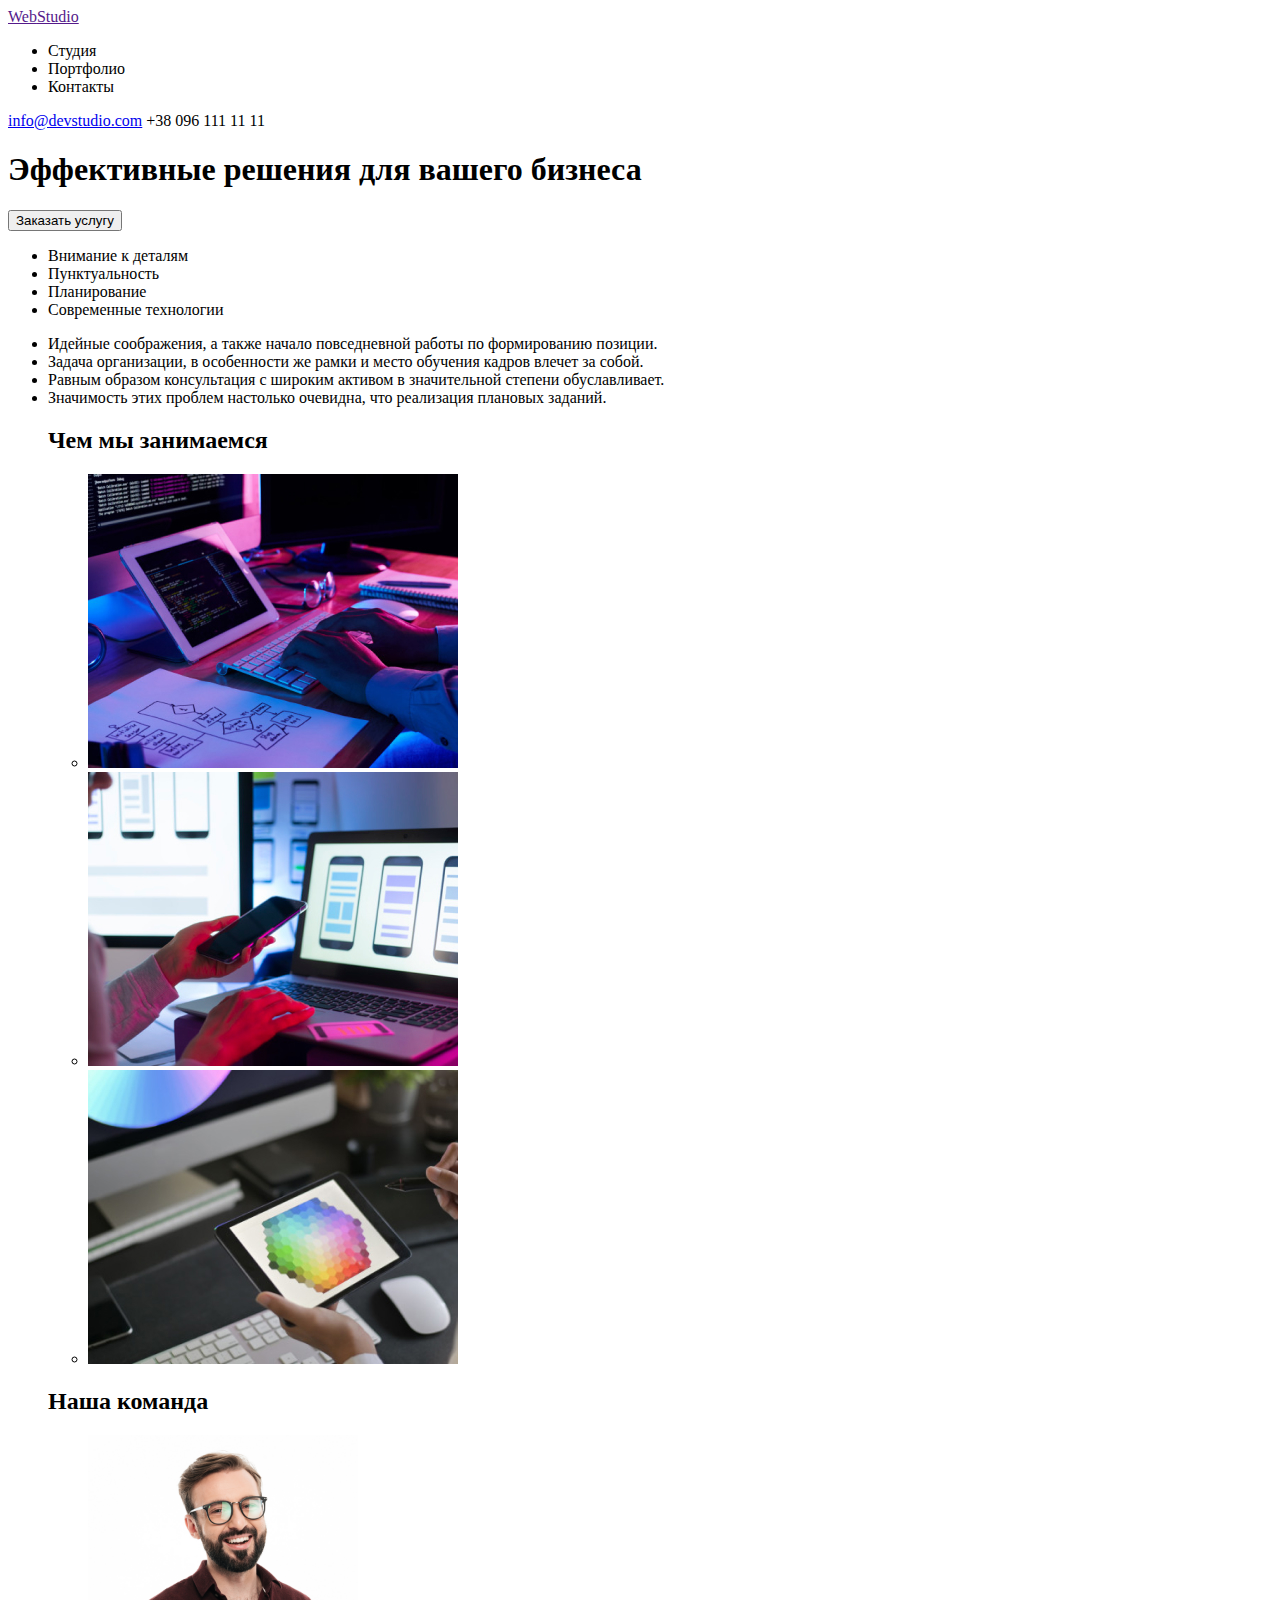
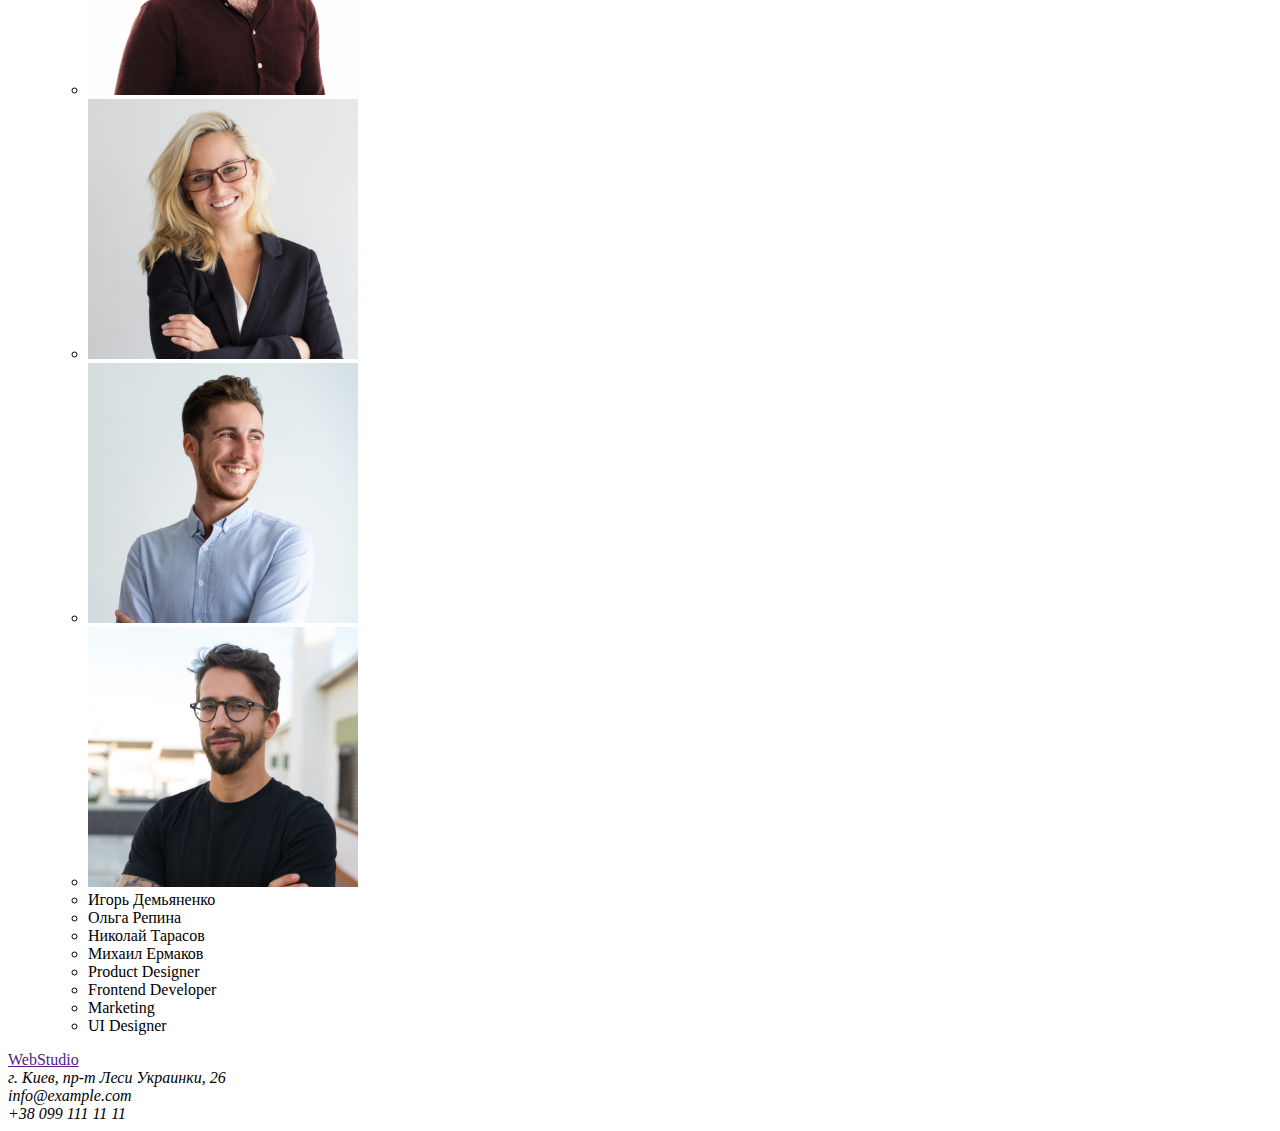
==== index.html @ f419ec4d "homework#1" ====
<!DOCTYPE html>
<html lang="en">
  <head>
    <meta charset="UTF-8" />
    <meta http-equiv="X-UA-Compatible" content="IE=edge" />
    <meta name="viewport" content="width=device-width, initial-scale=1.0" />
    <title>Document</title>
  </head>
  <body>
    <header>
      <a href=""><span>Web</span>Studio</a>
      <nav>
        <ul>
          <li>Студия</li>
          <li>Портфолио</li>
          <li>Контакты</li>
        </ul>
      </nav>
      <a href="info@devstudio.com">info@devstudio.com</a>
      <span>+38 096 111 11 11</span>
    </header>
    <!--main container-->
    <main>
      <h1>Эффективные решения для вашего бизнеса</h1>
      <button type="button">Заказать услугу</button>
      <ul>
        <li>Внимание к деталям</li>
        <li>Пунктуальность</li>
        <li>Планирование</li>
        <li>Современные технологии</li>
      </ul>
      <ul>
        <li>
          Идейные соображения, а также начало повседневной работы по
          формированию позиции.
        </li>
        <li>
          Задача организации, в особенности же рамки и место обучения кадров
          влечет за собой.
        </li>
        <li>
          Равным образом консультация с широким активом в значительной степени
          обуславливает.
        </li>
        <li>
          Значимость этих проблем настолько очевидна, что реализация плановых
          заданий.
        </li>
      </ul>
      <ul>
        <h2>Чем мы занимаемся</h2>
        <ul>
          <li>
            <img
              src="./images/img.jpg"
              alt="Typing on the keyboard"
              width="370"
            />
          </li>
          <li>
            <img
              src="./images/img (2).jpg"
              alt="Looking into the laptop and smartphone"
              width="370"
            />
          </li>
          <li>
            <img
              src="./images/img (3).jpg"
              alt="Looking into the tablet"
              width="370"
            />
          </li>
        </ul>
        <h2>Наша команда</h2>
        <ul>
          <li>
            <img src="./images/img (4).jpg" alt="Igor's photo" width="270" />
          </li>
          <li>
            <img src="./images/img (5).jpg" alt="Olga's photo" width="270" />
          </li>
          <li>
            <img src="./images/img (6).jpg" alt="Nikolay's photo" width="270" />
          </li>
          <li>
            <img src="./images/img (7).jpg" alt="Mikhail's photo" width="270" />
          </li>
        </ul>
        <ul>
          <li>Игорь Демьяненко</li>
          <li>Ольга Репина</li>
          <li>Николай Тарасов</li>
          <li>Михаил Ермаков</li>
        </ul>
        <ul>
          <li>Product Designer</li>
          <li>Frontend Developer</li>
          <li>Marketing</li>
          <li>UI Designer</li>
        </ul>
      </ul>
    </main>
    <footer>
      <a href=""><span>Web</span>Studio</a>
      <address>
        г. Киев, пр-т Леси Украинки, 26<br />
        info@example.com<br />
        +38 099 111 11 11
      </address>
    </footer>
  </body>
</html>
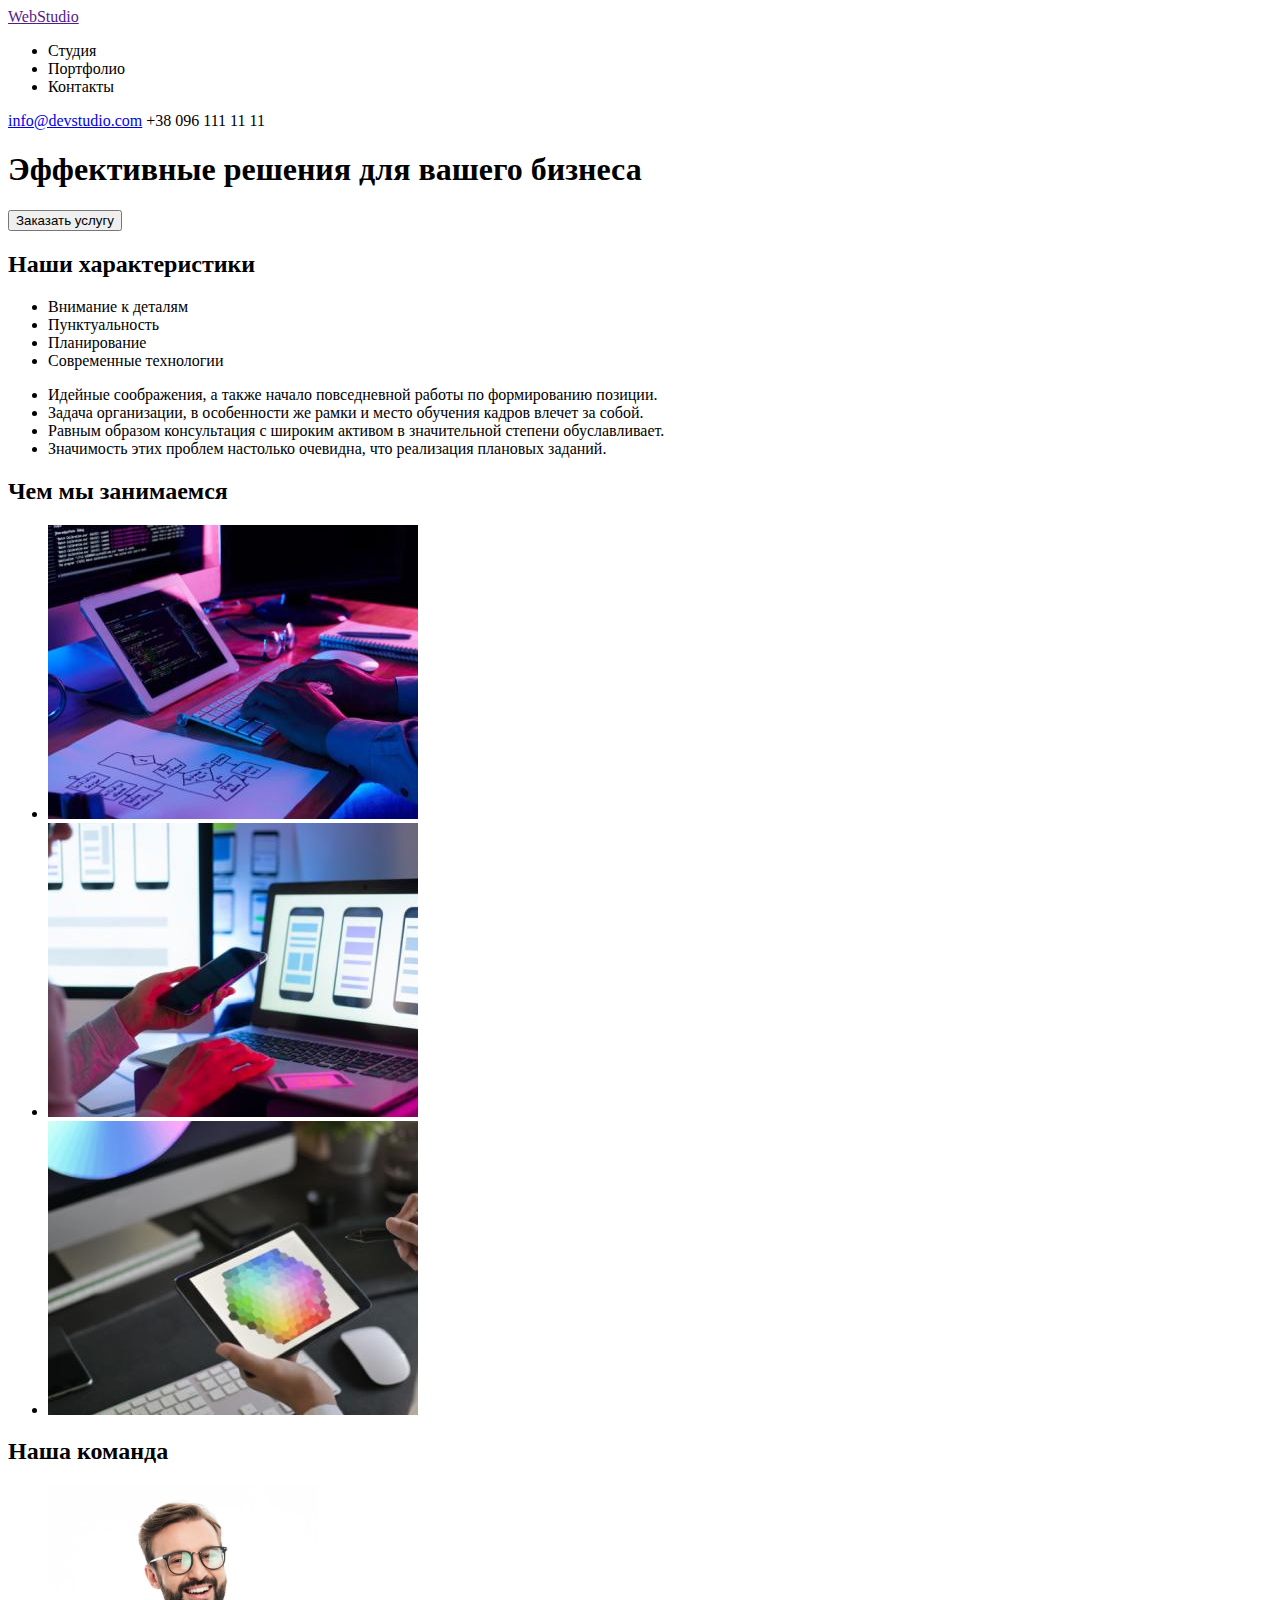
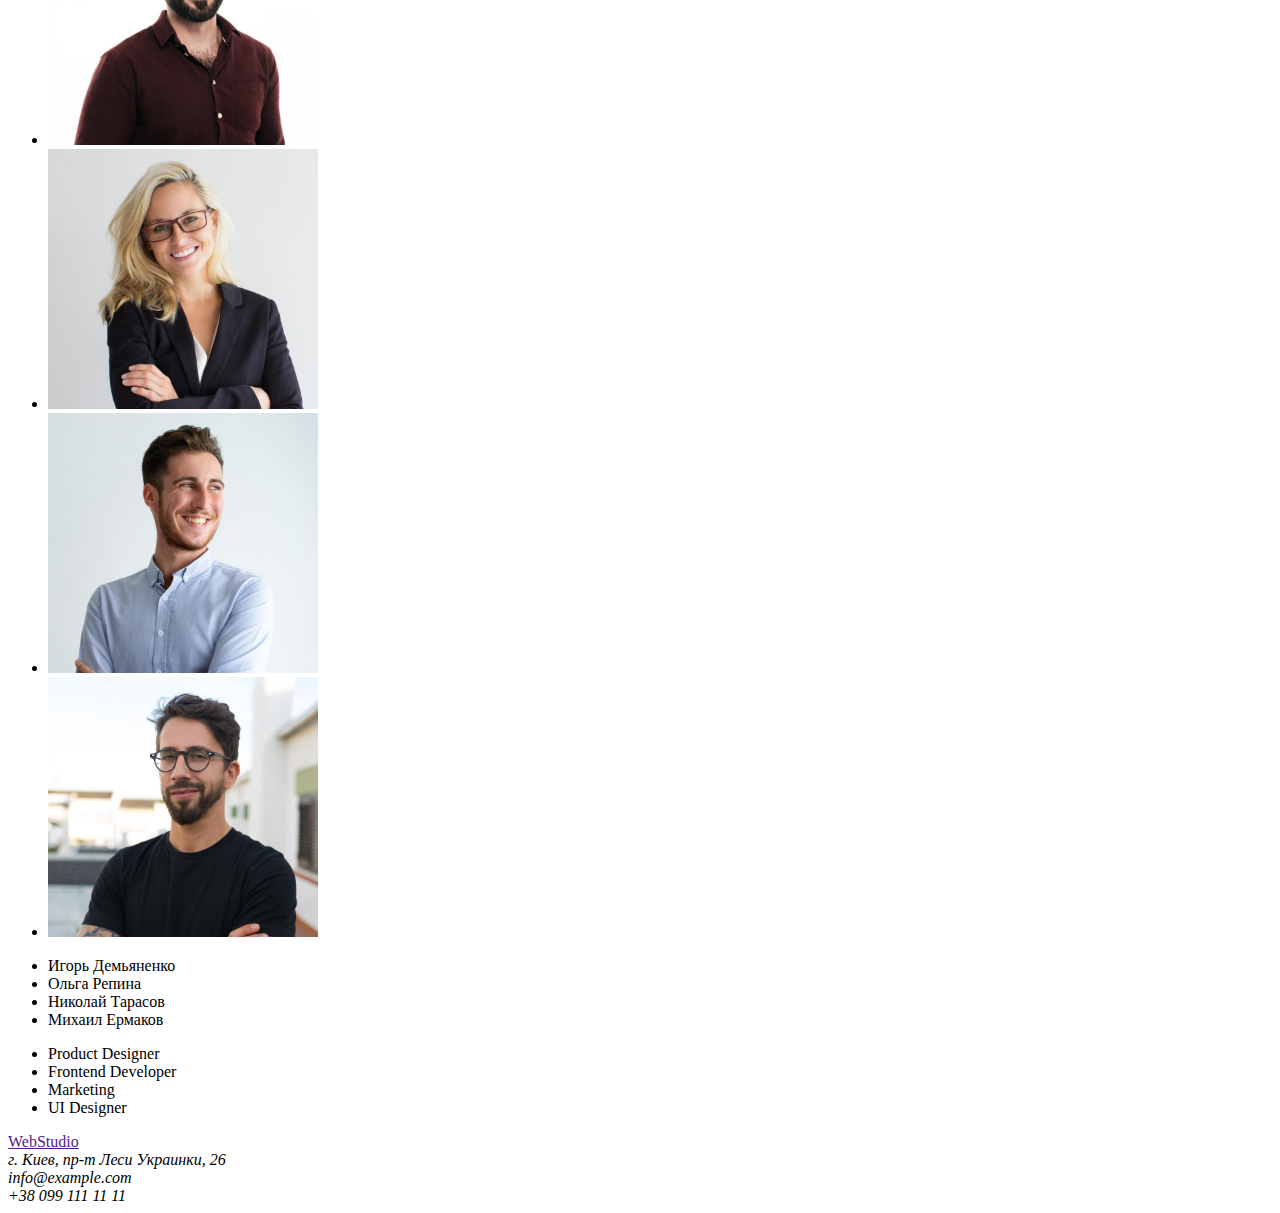
==== commit 0ad36a14: "homework#1" ====
--- a/index.html
+++ b/index.html
@@ -23,31 +23,36 @@
     <main>
       <h1>Эффективные решения для вашего бизнеса</h1>
       <button type="button">Заказать услугу</button>
-      <ul>
-        <li>Внимание к деталям</li>
-        <li>Пунктуальность</li>
-        <li>Планирование</li>
-        <li>Современные технологии</li>
-      </ul>
-      <ul>
-        <li>
-          Идейные соображения, а также начало повседневной работы по
-          формированию позиции.
-        </li>
-        <li>
-          Задача организации, в особенности же рамки и место обучения кадров
-          влечет за собой.
-        </li>
-        <li>
-          Равным образом консультация с широким активом в значительной степени
-          обуславливает.
-        </li>
-        <li>
-          Значимость этих проблем настолько очевидна, что реализация плановых
-          заданий.
-        </li>
-      </ul>
-      <ul>
+      <!--Our properties-->
+      <section>
+        <h2>Наши характеристики</h2>
+        <ul>
+          <li>Внимание к деталям</li>
+          <li>Пунктуальность</li>
+          <li>Планирование</li>
+          <li>Современные технологии</li>
+        </ul>
+        <ul>
+          <li>
+            Идейные соображения, а также начало повседневной работы по
+            формированию позиции.
+          </li>
+          <li>
+            Задача организации, в особенности же рамки и место обучения кадров
+            влечет за собой.
+          </li>
+          <li>
+            Равным образом консультация с широким активом в значительной степени
+            обуславливает.
+          </li>
+          <li>
+            Значимость этих проблем настолько очевидна, что реализация плановых
+            заданий.
+          </li>
+        </ul>
+      </section>
+      <!--About our job-->
+      <section>
         <h2>Чем мы занимаемся</h2>
         <ul>
           <li>
@@ -59,32 +64,35 @@
           </li>
           <li>
             <img
-              src="./images/img (2).jpg"
+              src="./images/img2.jpg"
               alt="Looking into the laptop and smartphone"
               width="370"
             />
           </li>
           <li>
             <img
-              src="./images/img (3).jpg"
+              src="./images/img3.jpg"
               alt="Looking into the tablet"
               width="370"
             />
           </li>
         </ul>
+      </section>
+      <!--About our team-->
+      <section>
         <h2>Наша команда</h2>
         <ul>
           <li>
-            <img src="./images/img (4).jpg" alt="Igor's photo" width="270" />
+            <img src="./images/img4.jpg" alt="Igor's photo" width="270" />
           </li>
           <li>
-            <img src="./images/img (5).jpg" alt="Olga's photo" width="270" />
+            <img src="./images/img5.jpg" alt="Olga's photo" width="270" />
           </li>
           <li>
-            <img src="./images/img (6).jpg" alt="Nikolay's photo" width="270" />
+            <img src="./images/img6.jpg" alt="Nikolay's photo" width="270" />
           </li>
           <li>
-            <img src="./images/img (7).jpg" alt="Mikhail's photo" width="270" />
+            <img src="./images/img7.jpg" alt="Mikhail's photo" width="270" />
           </li>
         </ul>
         <ul>
@@ -99,7 +107,7 @@
           <li>Marketing</li>
           <li>UI Designer</li>
         </ul>
-      </ul>
+      </section>
     </main>
     <footer>
       <a href=""><span>Web</span>Studio</a>
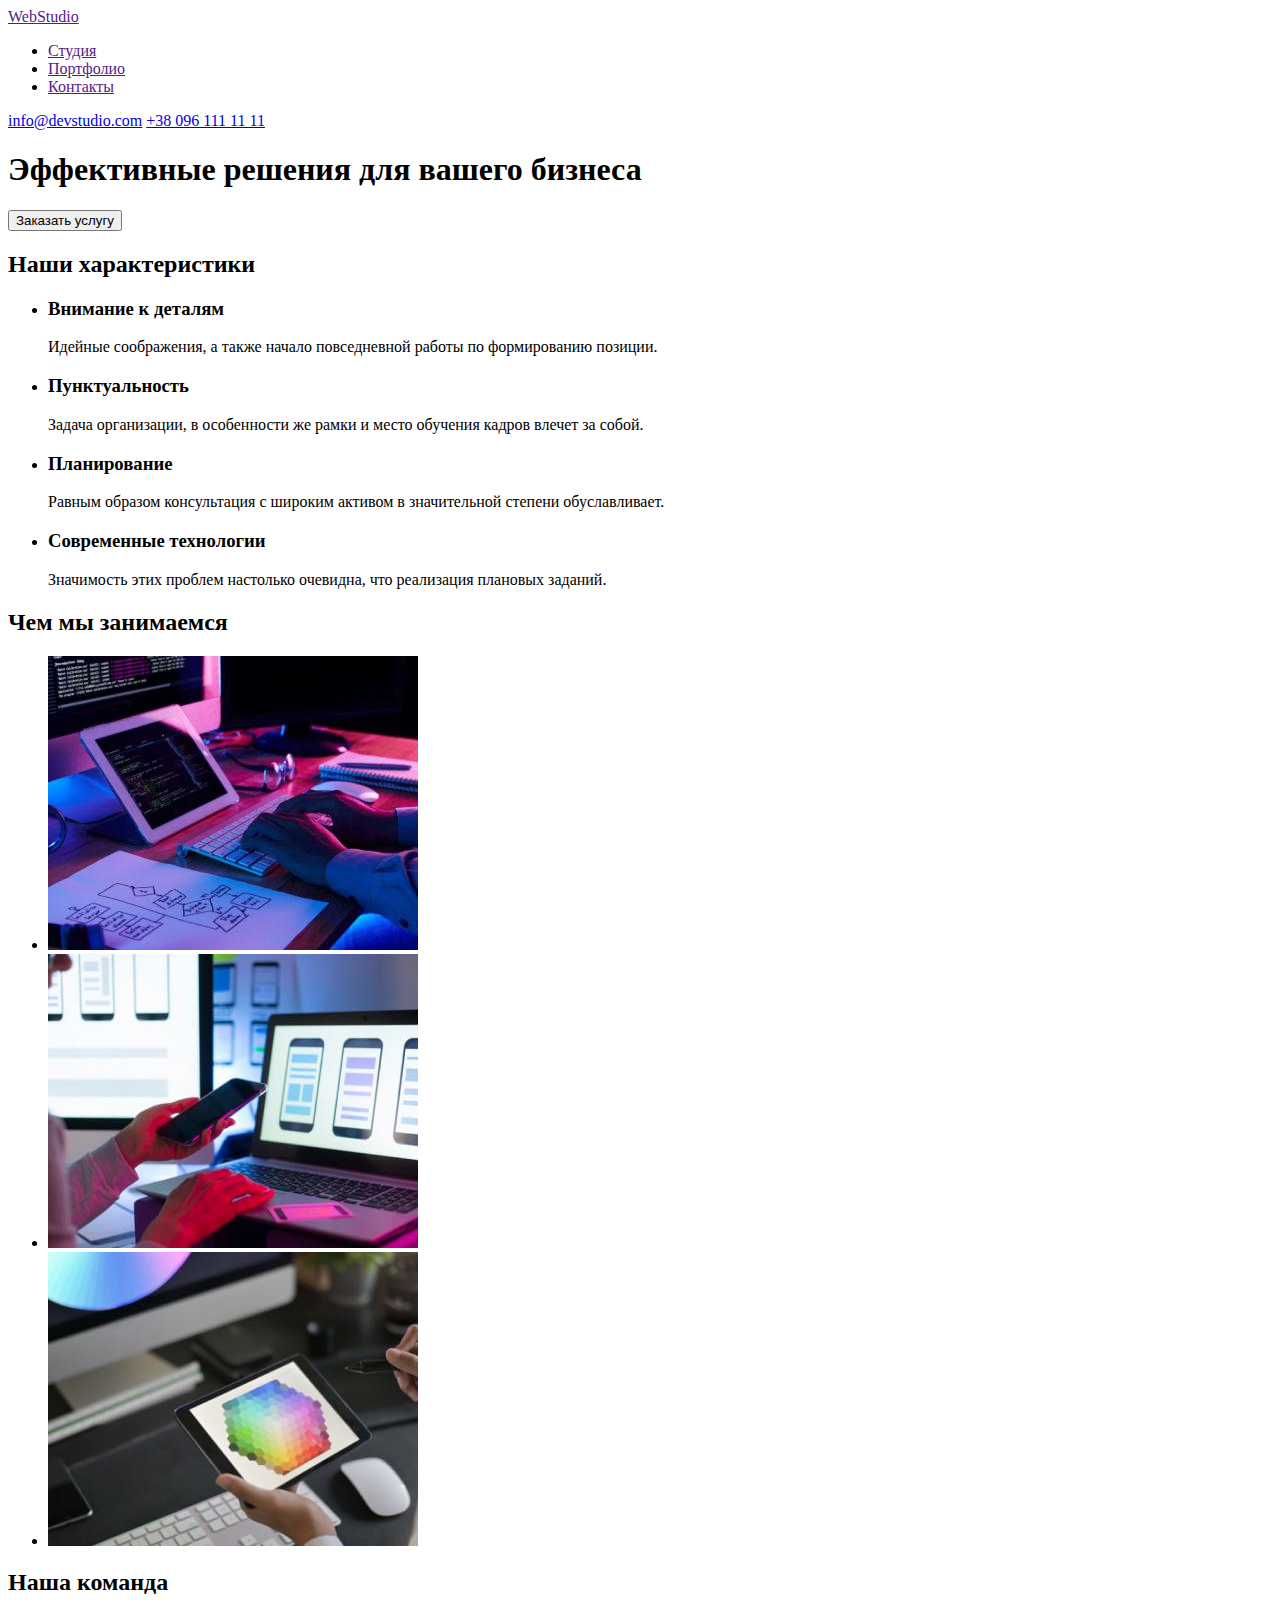
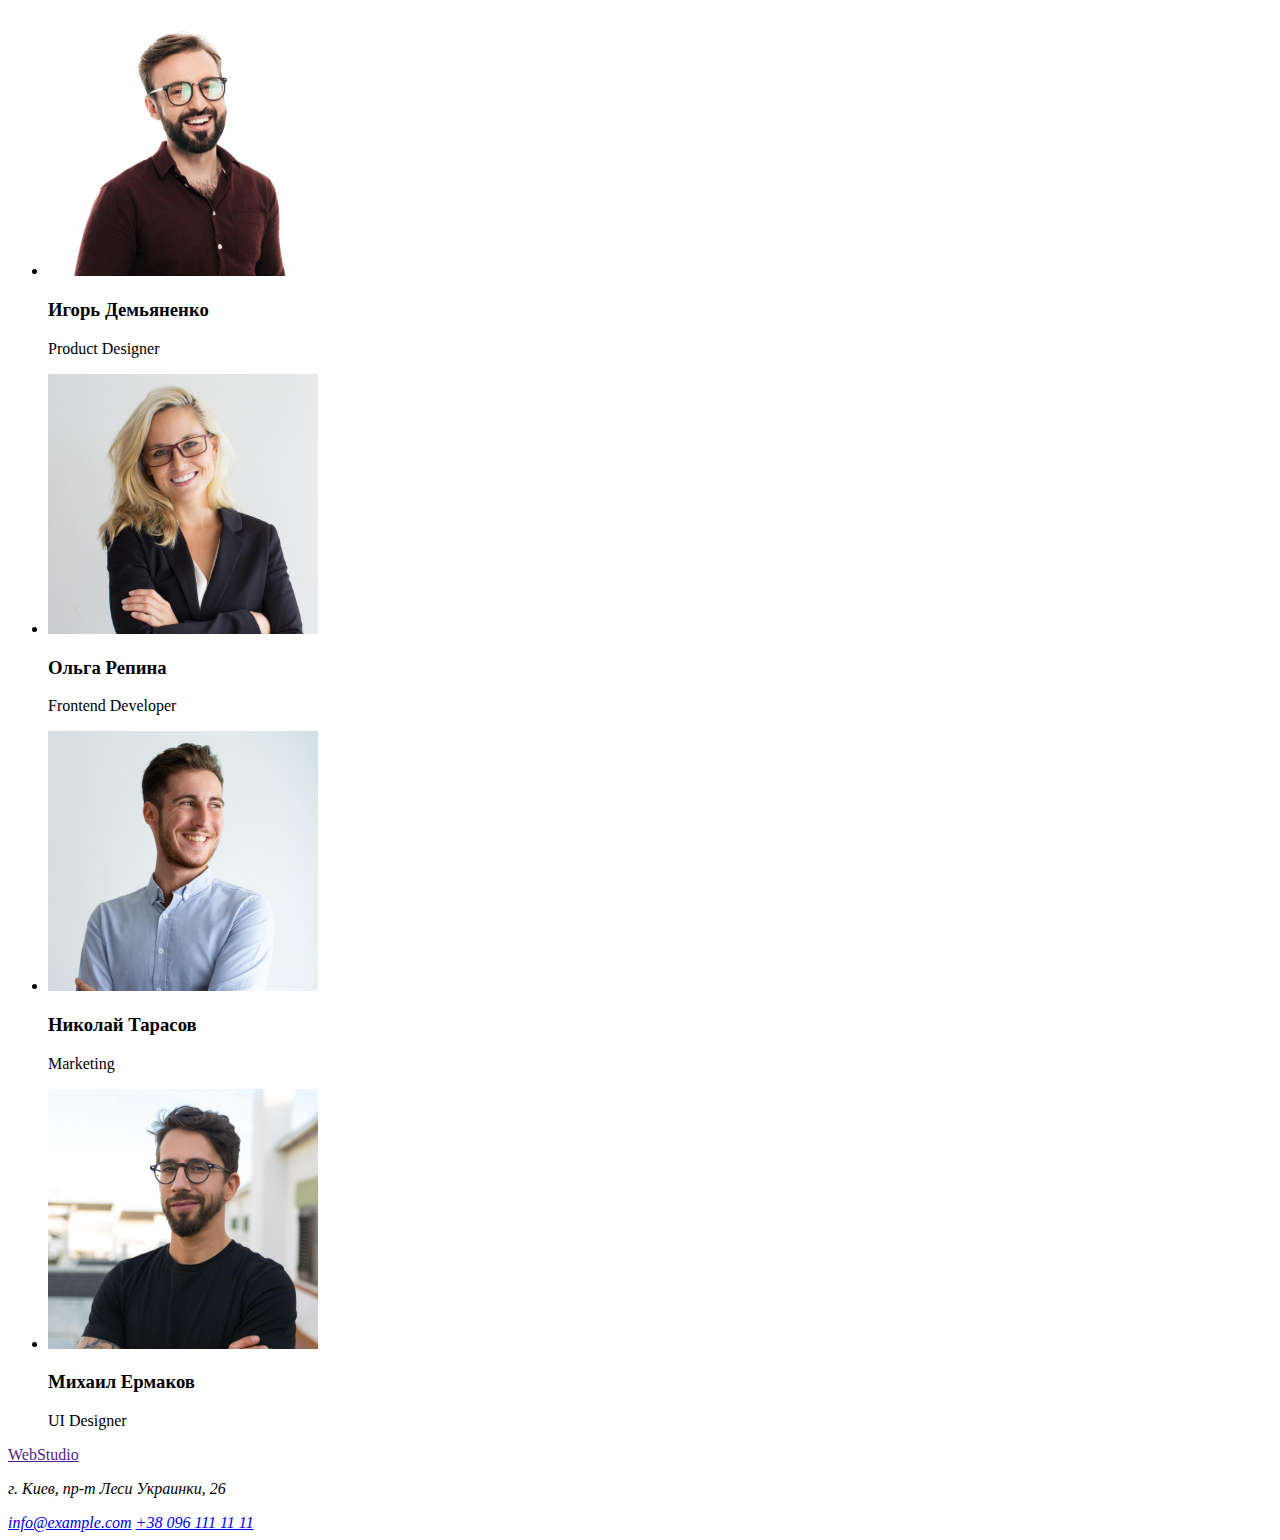
==== commit b1321569: "домашнее задание№1" ====
--- a/index.html
+++ b/index.html
@@ -1,5 +1,5 @@
 <!DOCTYPE html>
-<html lang="en">
+<html lang="ru">
   <head>
     <meta charset="UTF-8" />
     <meta http-equiv="X-UA-Compatible" content="IE=edge" />
@@ -11,110 +11,92 @@
       <a href=""><span>Web</span>Studio</a>
       <nav>
         <ul>
-          <li>Студия</li>
-          <li>Портфолио</li>
-          <li>Контакты</li>
+          <li><a href="">Студия</a></li>
+          <li><a href="">Портфолио</a></li>
+          <li><a href="">Контакты</a></li>
         </ul>
       </nav>
-      <a href="info@devstudio.com">info@devstudio.com</a>
-      <span>+38 096 111 11 11</span>
+      <a href="mailto:info@devstudio.com">info@devstudio.com</a>
+      <a href="tel:+380961111111">+38 096 111 11 11</a>
     </header>
     <!--main container-->
     <main>
       <h1>Эффективные решения для вашего бизнеса</h1>
       <button type="button">Заказать услугу</button>
-      <!--Our properties-->
+      <!--Наши характеристики-->
       <section>
         <h2>Наши характеристики</h2>
         <ul>
-          <li>Внимание к деталям</li>
-          <li>Пунктуальность</li>
-          <li>Планирование</li>
-          <li>Современные технологии</li>
-        </ul>
-        <ul>
           <li>
-            Идейные соображения, а также начало повседневной работы по
-            формированию позиции.
+            <h3>Внимание к деталям</h3>
+            <p>Идейные соображения, а также начало повседневной работы по формированию позиции.</p>
           </li>
           <li>
-            Задача организации, в особенности же рамки и место обучения кадров
-            влечет за собой.
+            <h3>Пунктуальность</h3>
+            <p>
+              Задача организации, в особенности же рамки и место обучения кадров влечет за собой.
+            </p>
           </li>
           <li>
-            Равным образом консультация с широким активом в значительной степени
-            обуславливает.
+            <h3>Планирование</h3>
+            <p>
+              Равным образом консультация с широким активом в значительной степени обуславливает.
+            </p>
           </li>
           <li>
-            Значимость этих проблем настолько очевидна, что реализация плановых
-            заданий.
+            <h3>Современные технологии</h3>
+            <p>Значимость этих проблем настолько очевидна, что реализация плановых заданий.</p>
           </li>
         </ul>
       </section>
-      <!--About our job-->
+      <!--Чем мы занимаемся-->
       <section>
         <h2>Чем мы занимаемся</h2>
         <ul>
           <li>
-            <img
-              src="./images/img.jpg"
-              alt="Typing on the keyboard"
-              width="370"
-            />
+            <img src="./images/img.jpg" alt="работа с кодом на клавиутаре" width="370" />
           </li>
           <li>
-            <img
-              src="./images/img2.jpg"
-              alt="Looking into the laptop and smartphone"
-              width="370"
-            />
+            <img src="./images/img2.jpg" alt="работа с ноутбуком и смартфоном" width="370" />
           </li>
           <li>
-            <img
-              src="./images/img3.jpg"
-              alt="Looking into the tablet"
-              width="370"
-            />
+            <img src="./images/img3.jpg" alt="работа с цветом на планшете" width="370" />
           </li>
         </ul>
       </section>
-      <!--About our team-->
+      <!--Наша команда-->
       <section>
         <h2>Наша команда</h2>
         <ul>
           <li>
-            <img src="./images/img4.jpg" alt="Igor's photo" width="270" />
+            <img src="./images/img4.jpg" alt="фото Игоря" width="270" />
+            <h3>Игорь Демьяненко</h3>
+            <p>Product Designer</p>
           </li>
           <li>
-            <img src="./images/img5.jpg" alt="Olga's photo" width="270" />
+            <img src="./images/img5.jpg" alt="фото Ольги" width="270" />
+            <h3>Ольга Репина</h3>
+            <p>Frontend Developer</p>
           </li>
           <li>
-            <img src="./images/img6.jpg" alt="Nikolay's photo" width="270" />
+            <img src="./images/img6.jpg" alt="фото Николая" width="270" />
+            <h3>Николай Тарасов</h3>
+            <p>Marketing</p>
           </li>
           <li>
-            <img src="./images/img7.jpg" alt="Mikhail's photo" width="270" />
+            <img src="./images/img7.jpg" alt="фото Михаила" width="270" />
+            <h3>Михаил Ермаков</h3>
+            <p>UI Designer</p>
           </li>
-        </ul>
-        <ul>
-          <li>Игорь Демьяненко</li>
-          <li>Ольга Репина</li>
-          <li>Николай Тарасов</li>
-          <li>Михаил Ермаков</li>
-        </ul>
-        <ul>
-          <li>Product Designer</li>
-          <li>Frontend Developer</li>
-          <li>Marketing</li>
-          <li>UI Designer</li>
         </ul>
       </section>
     </main>
     <footer>
       <a href=""><span>Web</span>Studio</a>
       <address>
-        г. Киев, пр-т Леси Украинки, 26<br />
-        info@example.com<br />
-        +38 099 111 11 11
+        <p>г. Киев, пр-т Леси Украинки, 26</p>
+        <a href="mailto:info@example.com">info@example.com</a>
+        <a href="tel:+380961111111">+38 096 111 11 11</a>
       </address>
     </footer>
   </body>
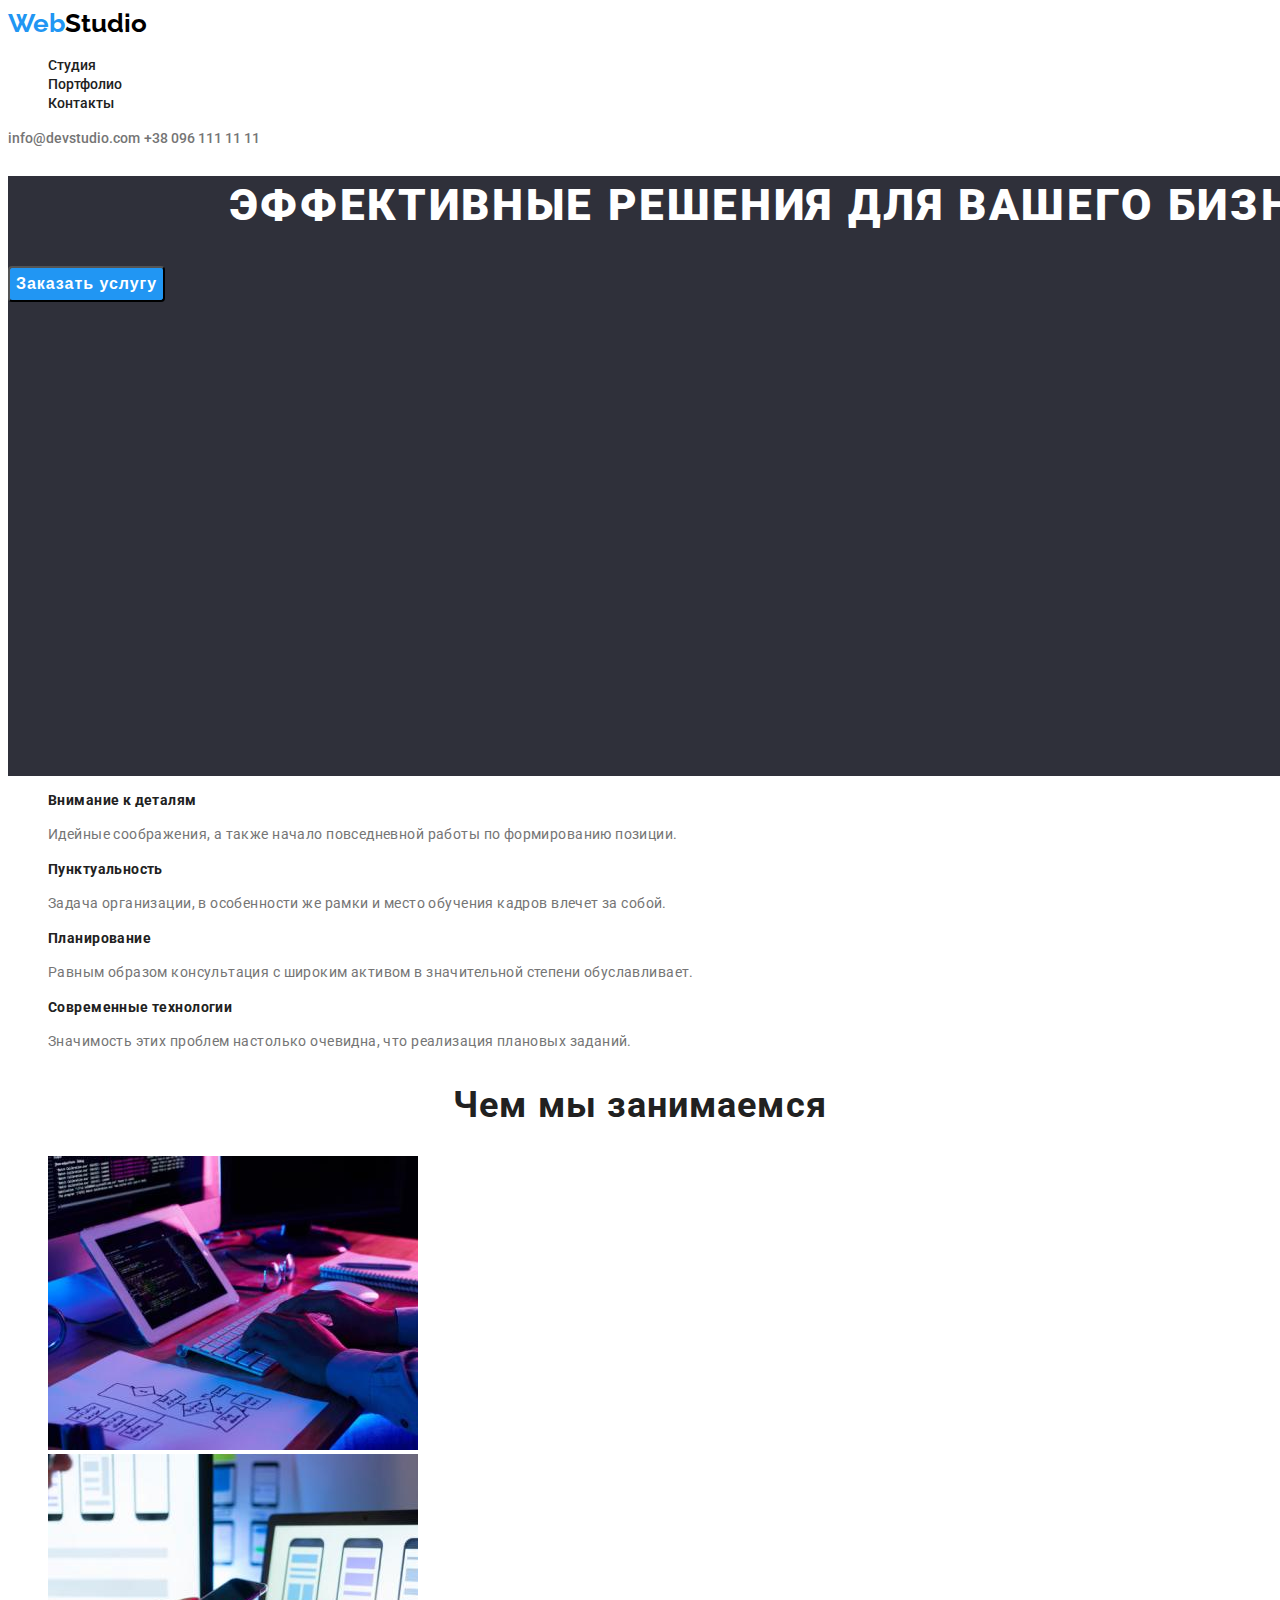
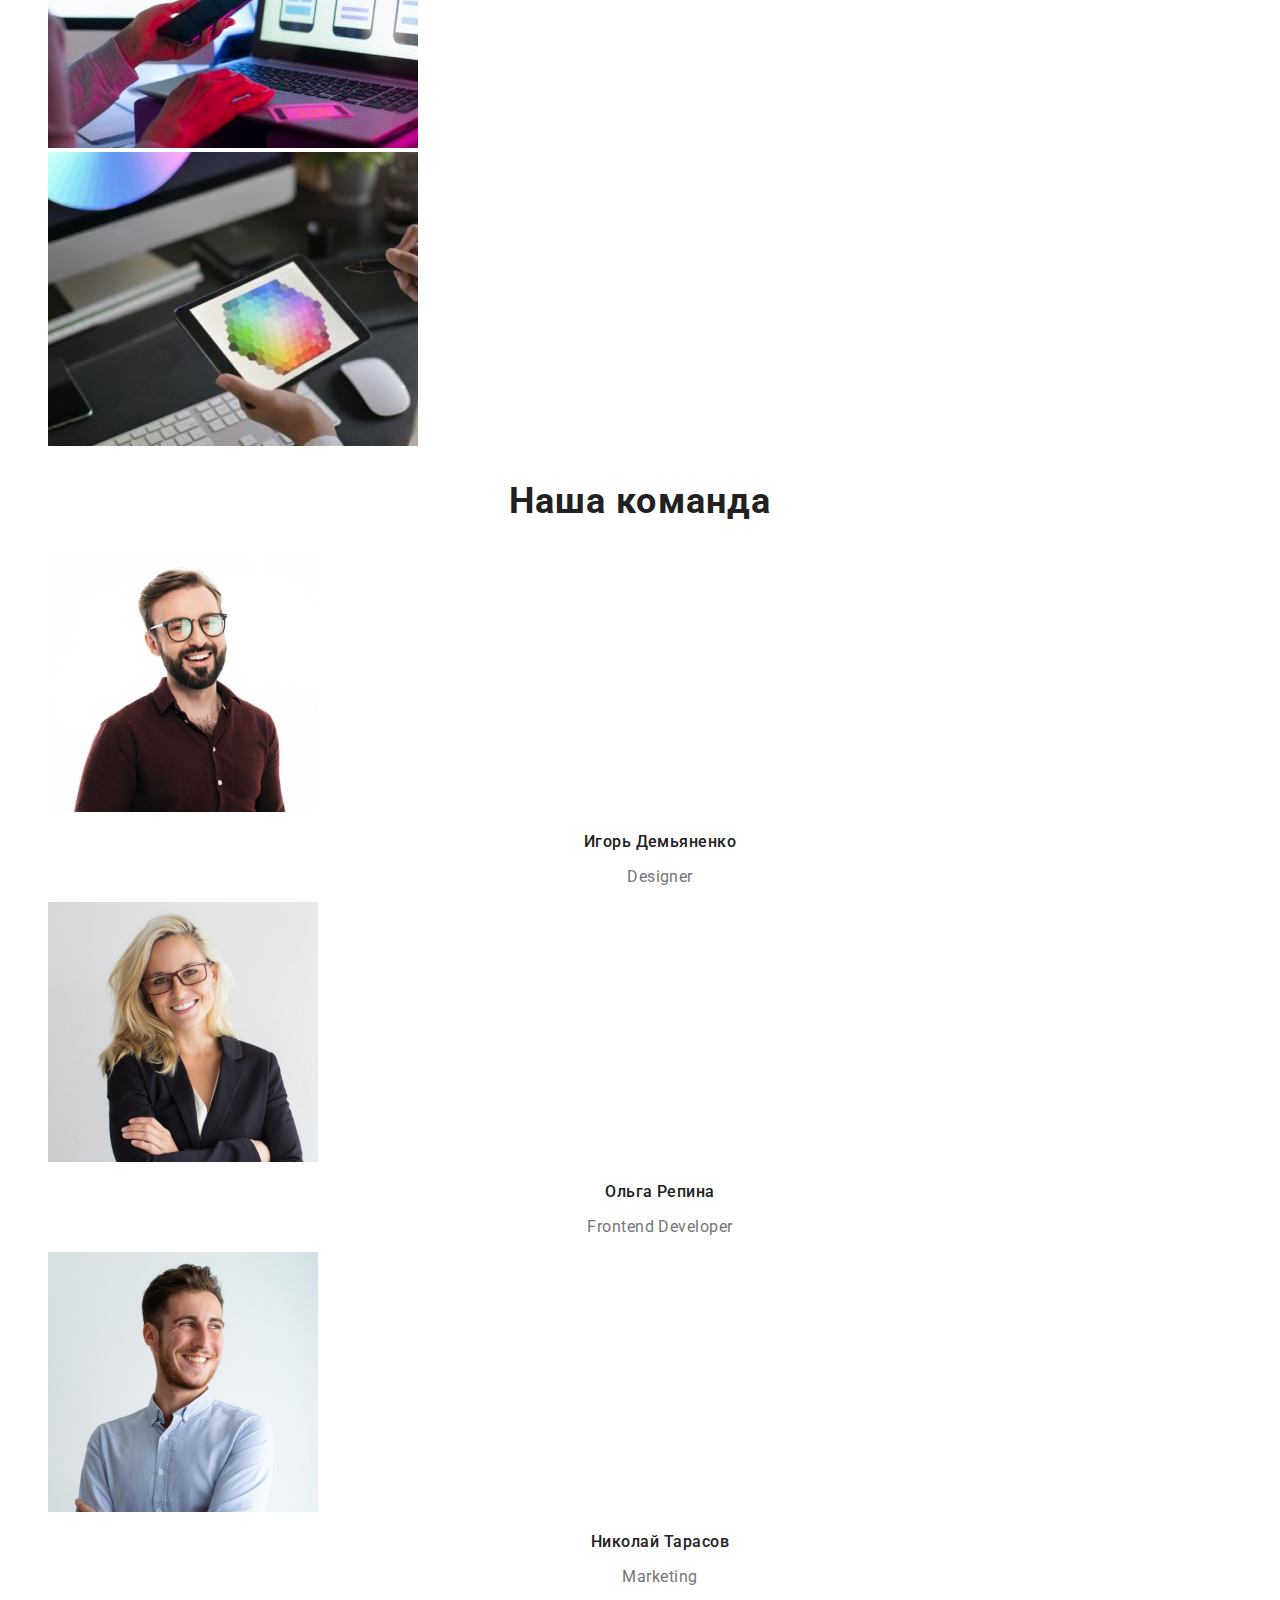
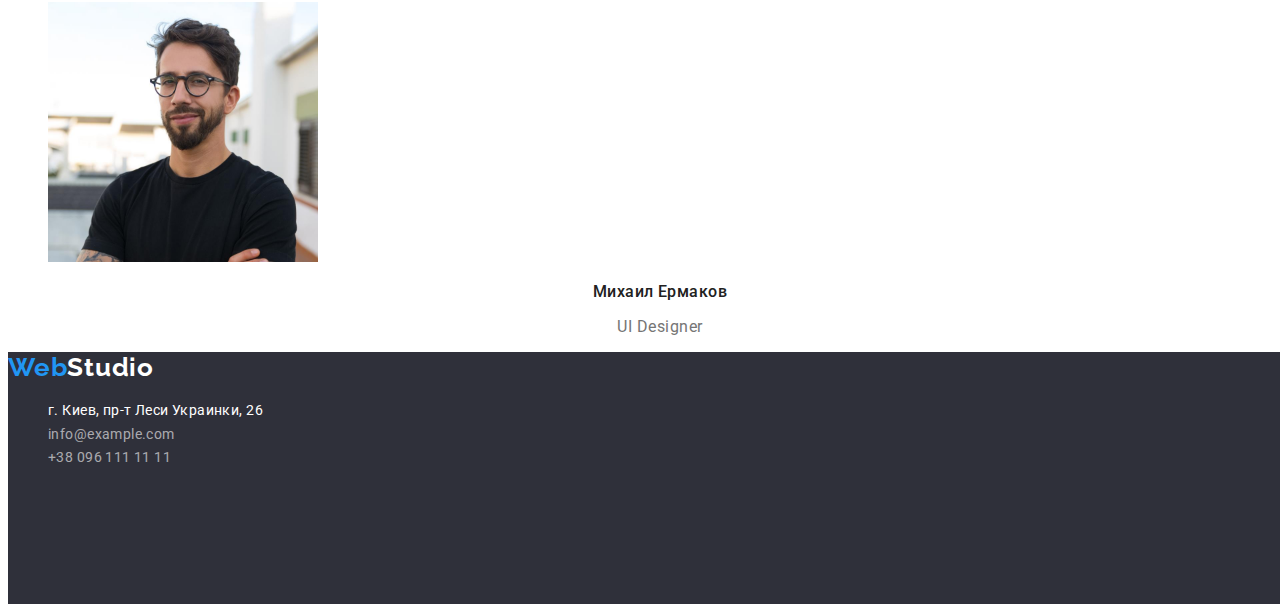
==== commit 371d1016: "домашнее задание №2" ====
--- a/index.html
+++ b/index.html
@@ -4,99 +4,166 @@
     <meta charset="UTF-8" />
     <meta http-equiv="X-UA-Compatible" content="IE=edge" />
     <meta name="viewport" content="width=device-width, initial-scale=1.0" />
+    <link rel="preconnect" href="https://fonts.googleapis.com" />
+    <link rel="preconnect" href="https://fonts.gstatic.com" crossorigin />
+    <link
+      href="https://fonts.googleapis.com/css2?family=Raleway:wght@700&family=Roboto:wght@400;500;700;900&display=swap"
+      rel="stylesheet"
+    />
     <title>Document</title>
+    <link rel="stylesheet" href="./css/styles.css" />
   </head>
-  <body>
+  <body class="body">
     <header>
-      <a href=""><span>Web</span>Studio</a>
-      <nav>
-        <ul>
-          <li><a href="">Студия</a></li>
-          <li><a href="">Портфолио</a></li>
-          <li><a href="">Контакты</a></li>
-        </ul>
-      </nav>
-      <a href="mailto:info@devstudio.com">info@devstudio.com</a>
-      <a href="tel:+380961111111">+38 096 111 11 11</a>
+      <div class="header-block">
+        <div>
+          <a href="./index.html" class="logo-link"
+            ><span class="first-top-logo">Web</span><span class="second-top-logo">Studio</span></a
+          >
+        </div>
+        <div>
+          <nav>
+            <ul class="nav-list">
+              <li class="nav-item">
+                <a href="./index.html" class="nav-item-link"
+                  ><span class="nav-item-text"> Студия</span></a
+                >
+              </li>
+              <li class="nav-item">
+                <a href="./portfolio.html" class="nav-item-link"
+                  ><span class="nav-item-text">Портфолио</span></a
+                >
+              </li>
+              <li class="nav-item">
+                <a href="" class="nav-item-link"><span class="nav-item-text">Контакты</span></a>
+              </li>
+            </ul>
+          </nav>
+        </div>
+        <div class="contacts-top">
+          <a href="mailto:info@devstudio.com" class="contacts-top-link"
+            ><span>info@devstudio.com</span></a
+          >
+          <a href="tel:+380961111111" class="contacts-top-link"><span>+38 096 111 11 11</span></a>
+        </div>
+      </div>
     </header>
     <!--main container-->
     <main>
-      <h1>Эффективные решения для вашего бизнеса</h1>
-      <button type="button">Заказать услугу</button>
+      <section>
+        <div class="hero-block">
+          <h1 class="hero-title">ЭФФЕКТИВНЫЕ РЕШЕНИЯ ДЛЯ ВАШЕГО БИЗНЕСА</h1>
+          <button type="button" class="hero-buttons">Заказать услугу</button>
+        </div>
+      </section>
       <!--Наши характеристики-->
-      <section>
-        <h2>Наши характеристики</h2>
+      <div>
+        <section>
+          <h2 class="visually-hidden">Наши характеристики</h2>
+          <ul>
+            <li class="property-item">
+              <h3 class="property-title">Внимание к деталям</h3>
+              <p class="property-text">
+                Идейные соображения, а также начало повседневной работы по формированию позиции.
+              </p>
+            </li>
+            <li class="property-item">
+              <h3 class="property-title">Пунктуальность</h3>
+              <p class="property-text">
+                Задача организации, в особенности же рамки и место обучения кадров влечет за собой.
+              </p>
+            </li>
+            <li class="property-item">
+              <h3 class="property-title">Планирование</h3>
+              <p class="property-text">
+                Равным образом консультация с широким активом в значительной степени обуславливает.
+              </p>
+            </li>
+            <li class="property-item">
+              <h3 class="property-title">Современные технологии</h3>
+              <p class="property-text">
+                Значимость этих проблем настолько очевидна, что реализация плановых заданий.
+              </p>
+            </li>
+          </ul>
+        </section>
+      </div>
+      <!--Чем мы занимаемся-->
+      <div>
+        <section>
+          <h2 class="work-title">Чем мы занимаемся</h2>
+          <ul>
+            <li class="work-list-item">
+              <img src="./images/img.jpg" alt="работа с кодом на клавиутаре" width="370" />
+            </li>
+            <li class="work-list-item">
+              <img src="./images/img2.jpg" alt="работа с ноутбуком и смартфоном" width="370" />
+            </li>
+            <li class="work-list-item">
+              <img src="./images/img3.jpg" alt="работа с цветом на планшете" width="370" />
+            </li>
+          </ul>
+        </section>
+      </div>
+      <!--Наша команда-->
+      <div>
+        <section>
+          <h2 class="team-title">Наша команда</h2>
+          <ul>
+            <li class="team-list">
+              <img src="./images/img4.jpg" alt="фото Игоря" width="270" />
+              <h3 class="team-name">Игорь Демьяненко</h3>
+              <p class="team-ocupation">Designer</p>
+            </li>
+            <li class="team-list">
+              <img src="./images/img5.jpg" alt="фото Ольги" width="270" />
+              <h3 class="team-name">Ольга Репина</h3>
+              <p class="team-ocupation">Frontend Developer</p>
+            </li>
+            <li class="team-list">
+              <img src="./images/img6.jpg" alt="фото Николая" width="270" />
+              <h3 class="team-name">Николай Тарасов</h3>
+              <p class="team-ocupation">Marketing</p>
+            </li>
+            <li class="team-list">
+              <img src="./images/img7.jpg" alt="фото Михаила" width="270" />
+              <h3 class="team-name">Михаил Ермаков</h3>
+              <p class="team-ocupation">UI Designer</p>
+            </li>
+          </ul>
+        </section>
+      </div>
+    </main>
+    <footer class="footer-section">
+      <div>
+        <a href="./index.html" class="bottom-link"
+          ><span class="first-bottom-logo">Web</span
+          ><span class="second-bottom-logo">Studio</span></a
+        >
+      </div>
+      <address class="address-bottom">
         <ul>
-          <li>
-            <h3>Внимание к деталям</h3>
-            <p>Идейные соображения, а также начало повседневной работы по формированию позиции.</p>
+          <li class="address-list">
+            <a
+              href="https://goo.gl/maps/Vf61pnLDupjKGq1i8"
+              target="_blank"
+              rel="norefferer
+            noopeneer"
+              class="address-bottom-link"
+              ><span class="address-bottom-map">г. Киев, пр-т Леси Украинки, 26</span></a
+            >
           </li>
-          <li>
-            <h3>Пунктуальность</h3>
-            <p>
-              Задача организации, в особенности же рамки и место обучения кадров влечет за собой.
-            </p>
+          <li class="address-list">
+            <a href="mailto:info@example.com" class="address-bottom-link"
+              ><span>info@example.com</span></a
+            >
           </li>
-          <li>
-            <h3>Планирование</h3>
-            <p>
-              Равным образом консультация с широким активом в значительной степени обуславливает.
-            </p>
-          </li>
-          <li>
-            <h3>Современные технологии</h3>
-            <p>Значимость этих проблем настолько очевидна, что реализация плановых заданий.</p>
+          <li class="address-list">
+            <a href="tel:+380961111111" class="address-bottom-link"
+              ><span> +38 096 111 11 11</span></a
+            >
           </li>
         </ul>
-      </section>
-      <!--Чем мы занимаемся-->
-      <section>
-        <h2>Чем мы занимаемся</h2>
-        <ul>
-          <li>
-            <img src="./images/img.jpg" alt="работа с кодом на клавиутаре" width="370" />
-          </li>
-          <li>
-            <img src="./images/img2.jpg" alt="работа с ноутбуком и смартфоном" width="370" />
-          </li>
-          <li>
-            <img src="./images/img3.jpg" alt="работа с цветом на планшете" width="370" />
-          </li>
-        </ul>
-      </section>
-      <!--Наша команда-->
-      <section>
-        <h2>Наша команда</h2>
-        <ul>
-          <li>
-            <img src="./images/img4.jpg" alt="фото Игоря" width="270" />
-            <h3>Игорь Демьяненко</h3>
-            <p>Product Designer</p>
-          </li>
-          <li>
-            <img src="./images/img5.jpg" alt="фото Ольги" width="270" />
-            <h3>Ольга Репина</h3>
-            <p>Frontend Developer</p>
-          </li>
-          <li>
-            <img src="./images/img6.jpg" alt="фото Николая" width="270" />
-            <h3>Николай Тарасов</h3>
-            <p>Marketing</p>
-          </li>
-          <li>
-            <img src="./images/img7.jpg" alt="фото Михаила" width="270" />
-            <h3>Михаил Ермаков</h3>
-            <p>UI Designer</p>
-          </li>
-        </ul>
-      </section>
-    </main>
-    <footer>
-      <a href=""><span>Web</span>Studio</a>
-      <address>
-        <p>г. Киев, пр-т Леси Украинки, 26</p>
-        <a href="mailto:info@example.com">info@example.com</a>
-        <a href="tel:+380961111111">+38 096 111 11 11</a>
       </address>
     </footer>
   </body>
--- a/css/styles.css
+++ b/css/styles.css
@@ -0,0 +1,268 @@
+:root {
+  --body-main-color: #ffffff;
+  --accent-color: #2196f3;
+  --section-color: #2f303a;
+  --main-text-color: #212121;
+  --second-text-color: #757575;
+  --third-text-color: #000000;
+  --other-text-color: #ffffff;
+  --other-bcg-color: #2196f3;
+}
+
+.body {
+  font-family: 'Roboto', 'Raleway', sans-serif;
+  background-color: var(--body-main-color);
+}
+
+.logo-link,
+.nav-item-link,
+.contacts-top-link,
+.bottom-link,
+.address-bottom-link {
+  text-decoration: none;
+}
+
+.nav-item,
+.property-item,
+.work-list-item,
+.team-list,
+.address-list,
+.buttons-list-item,
+.block-list-item {
+  list-style: none;
+}
+
+.nav-item-link:hover,
+.nav-item-link:focus,
+.nav-item-link:active,
+.contacts-top-link:hover,
+.contacts-top-link:focus,
+.contacts-top-link:active,
+.address-bottom-link:hover,
+.address-bottom-link:focus,
+.address-bottom-link:active,
+.address-bottom-map:hover,
+.address-bottom-map:focus,
+.address-bottom-map:active {
+  color: var(--accent-color);
+}
+
+/*----------------хедер----------------------*/
+
+.first-top-logo,
+.second-top-logo {
+  color: var(--other-bcg-color);
+  font-family: Raleway;
+  font-size: 26px;
+  font-weight: 700;
+  line-height: 1.19;
+  letter-spacing: 1.2;
+  text-align: left;
+}
+
+.second-top-logo {
+  color: var(--third-text-color);
+}
+
+.nav-item-link {
+  font-size: 14px;
+  font-weight: 500;
+  line-height: 1.14;
+  letter-spacing: 1.15;
+  text-align: left;
+  font-family: inherit;
+  color: var(--main-text-color);
+}
+
+.contacts-top-link {
+  color: var(--second-text-color);
+  font-size: 14px;
+  font-weight: 500;
+  line-height: 1.14;
+  letter-spacing: 1.15;
+  text-align: left;
+}
+
+/*чтобы видно было хедер - потом удалить*/
+/* .header-block {
+  background-color: violet;
+  height: 80px;
+  width: 1600px;
+} */
+
+/*----------------главный раздел----------------------*/
+
+/*чтобы видно было секцию-герой*/
+.hero-block {
+  height: 600px;
+  width: 1600px;
+  background-color: var(--section-color);
+}
+
+.hero-title {
+  color: var(--other-text-color);
+  font-size: 44px;
+  font-weight: 900;
+  line-height: 1.36;
+  letter-spacing: 0.06em;
+  text-align: center;
+}
+
+.hero-buttons {
+  color: var(--other-text-color);
+  font-size: 16px;
+  font-weight: 700;
+  line-height: 1.88;
+  letter-spacing: 0.06em;
+  text-align: center;
+  background-color: var(--other-bcg-color);
+  cursor: pointer;
+  border-radius: 4px;
+}
+
+/*----------------характеристики----------------------*/
+
+.property-title {
+  color: var(--main-text-color);
+  font-size: 14px;
+  font-weight: 700;
+  line-height: 1.21;
+  letter-spacing: 0.03em;
+  text-align: left;
+}
+
+.property-text {
+  color: var(--second-text-color);
+  font-size: 14px;
+  line-height: 1.71;
+  letter-spacing: 0.03em;
+  text-align: left;
+}
+
+.visually-hidden,
+.visually-hidden-portfolio {
+  position: absolute;
+  white-space: nowrap;
+  width: 1px;
+  height: 1px;
+  overflow: hidden;
+  border: 0;
+  padding: 0;
+  clip: rect(0 0 0 0);
+  clip-path: inset(50%);
+  margin: -1px;
+}
+
+/*----------------занимаемся----------------------*/
+
+.work-title {
+  color: var(--main-text-color);
+  font-size: 36px;
+  font-weight: 700;
+  line-height: 1.17;
+  letter-spacing: 0.03em;
+  text-align: center;
+}
+
+/*----------------команда----------------------*/
+.team-title {
+  color: var(--main-text-color);
+  font-size: 36px;
+  font-weight: 700;
+  line-height: 1.17;
+  letter-spacing: 0.03em;
+  text-align: center;
+  font-family: Roboto;
+}
+
+.team-name {
+  color: var(--main-text-color);
+  font-size: 16px;
+  font-weight: 500;
+  line-height: 1.19;
+  letter-spacing: 0.03em;
+  text-align: center;
+}
+
+.team-ocupation {
+  color: var(--second-text-color);
+  font-size: 16px;
+  line-height: 1.19;
+  letter-spacing: 0.03em;
+  text-align: center;
+}
+
+/*----------------футер----------------------*/
+.footer-section {
+  height: 252px;
+  width: 1600px;
+  background-color: var(--section-color);
+}
+
+.first-bottom-logo,
+.second-bottom-logo {
+  color: var(--other-bcg-color);
+  font-family: Raleway;
+  font-size: 26px;
+  font-weight: 700;
+  line-height: 1.19;
+  letter-spacing: 0.03em;
+  text-align: left;
+}
+.second-bottom-logo {
+  color: var(--other-text-color);
+}
+
+.address-bottom-map {
+  color: var(--other-text-color);
+  font-size: 14px;
+  font-style: normal;
+  line-height: 1.7;
+  letter-spacing: 0.03em;
+  text-align: left;
+}
+
+.address-bottom-link {
+  color: rgba(255, 255, 255, 0.6);
+  font-size: 14px;
+  font-style: normal;
+  line-height: 1.7;
+  letter-spacing: 0.03em;
+  text-align: left;
+}
+
+.potrfolio-buttons {
+  color: var(--main-text-color);
+  font-size: 16px;
+  font-weight: 500;
+  line-height: 1.63;
+  letter-spacing: 0.03em;
+  text-align: center;
+  border: none;
+  border-radius: 4px;
+  cursor: pointer;
+}
+
+.potrfolio-buttons:hover,
+.potrfolio-buttons:focus,
+.potrfolio-buttons:active {
+  color: var(--other-text-color);
+  background-color: var(--other-bcg-color);
+}
+
+.filter-title {
+  color: var(--main-text-color);
+  font-size: 18px;
+  font-weight: 700;
+  line-height: 2;
+  letter-spacing: 0.06em;
+  text-align: left;
+}
+
+.filter-item {
+  color: var(--second-text-color);
+  font-size: 16px;
+  line-height: 1.88;
+  letter-spacing: 0.03em;
+  text-align: left;
+}
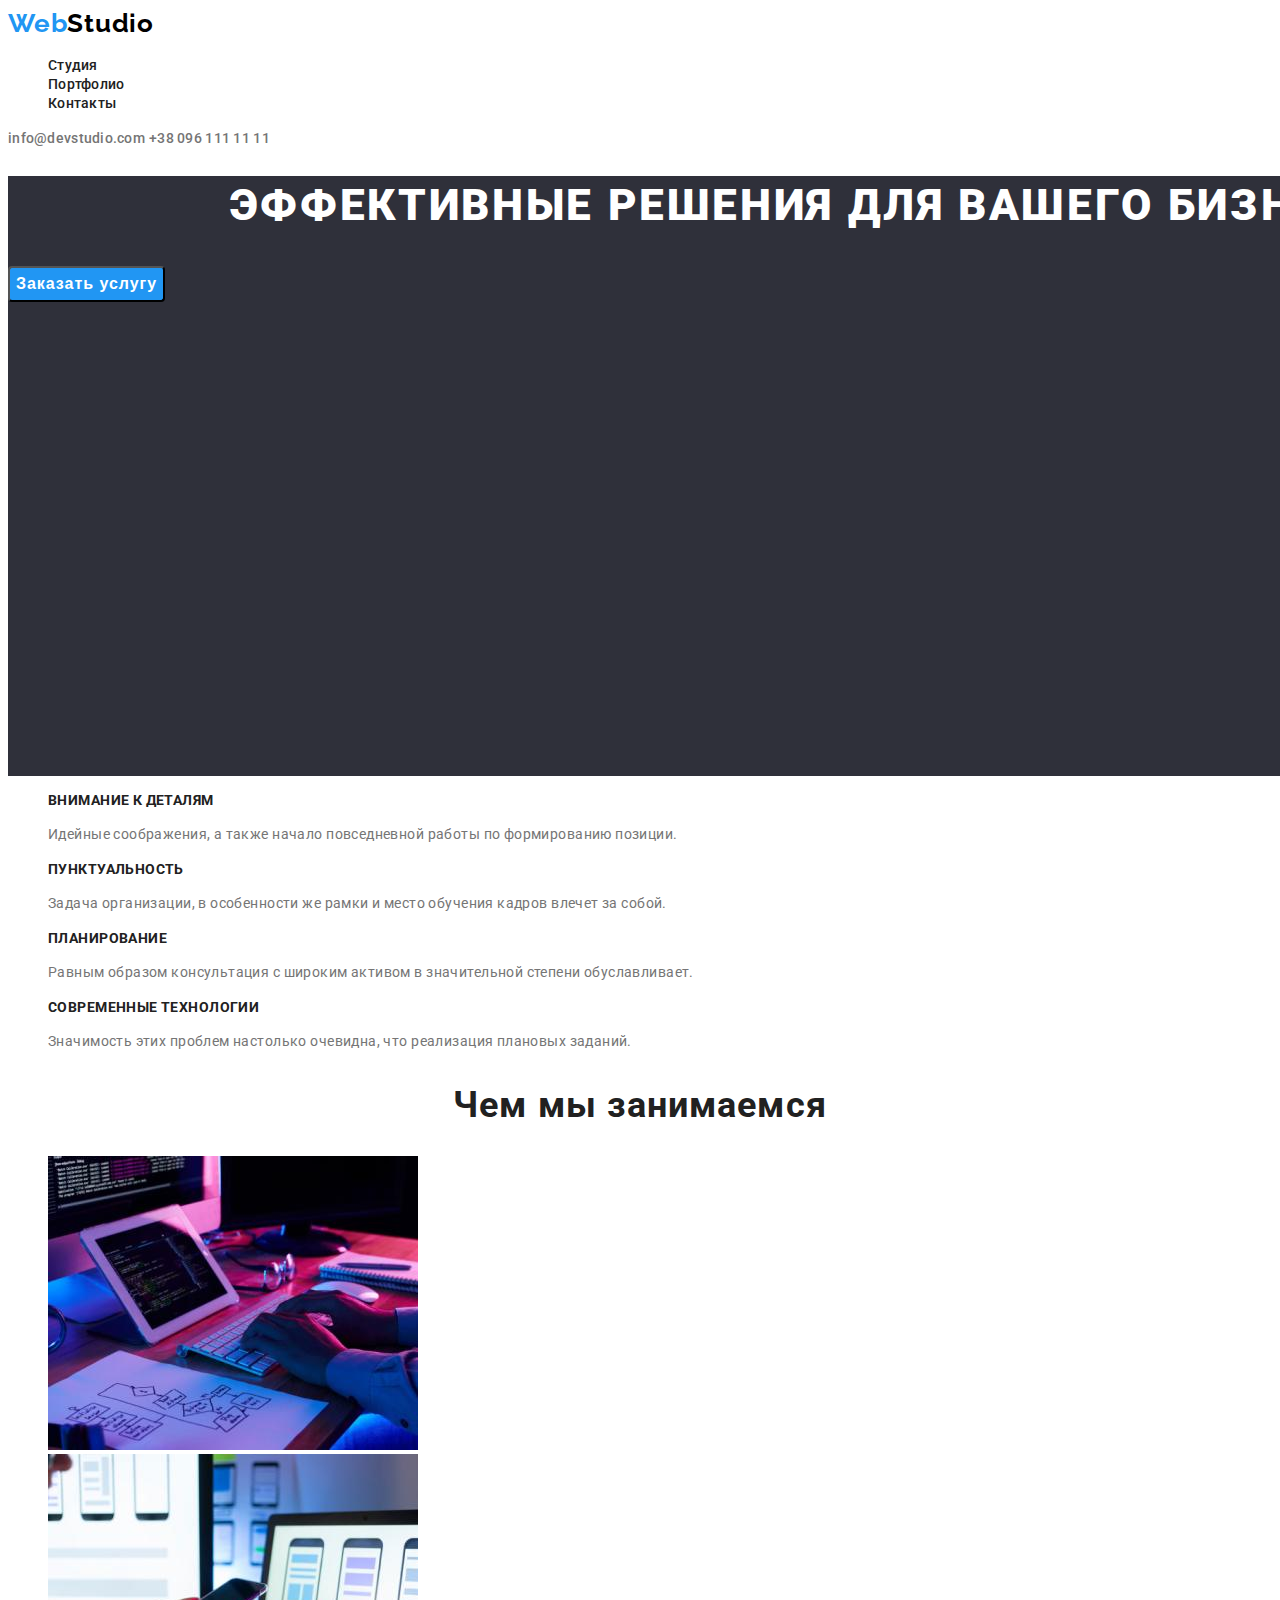
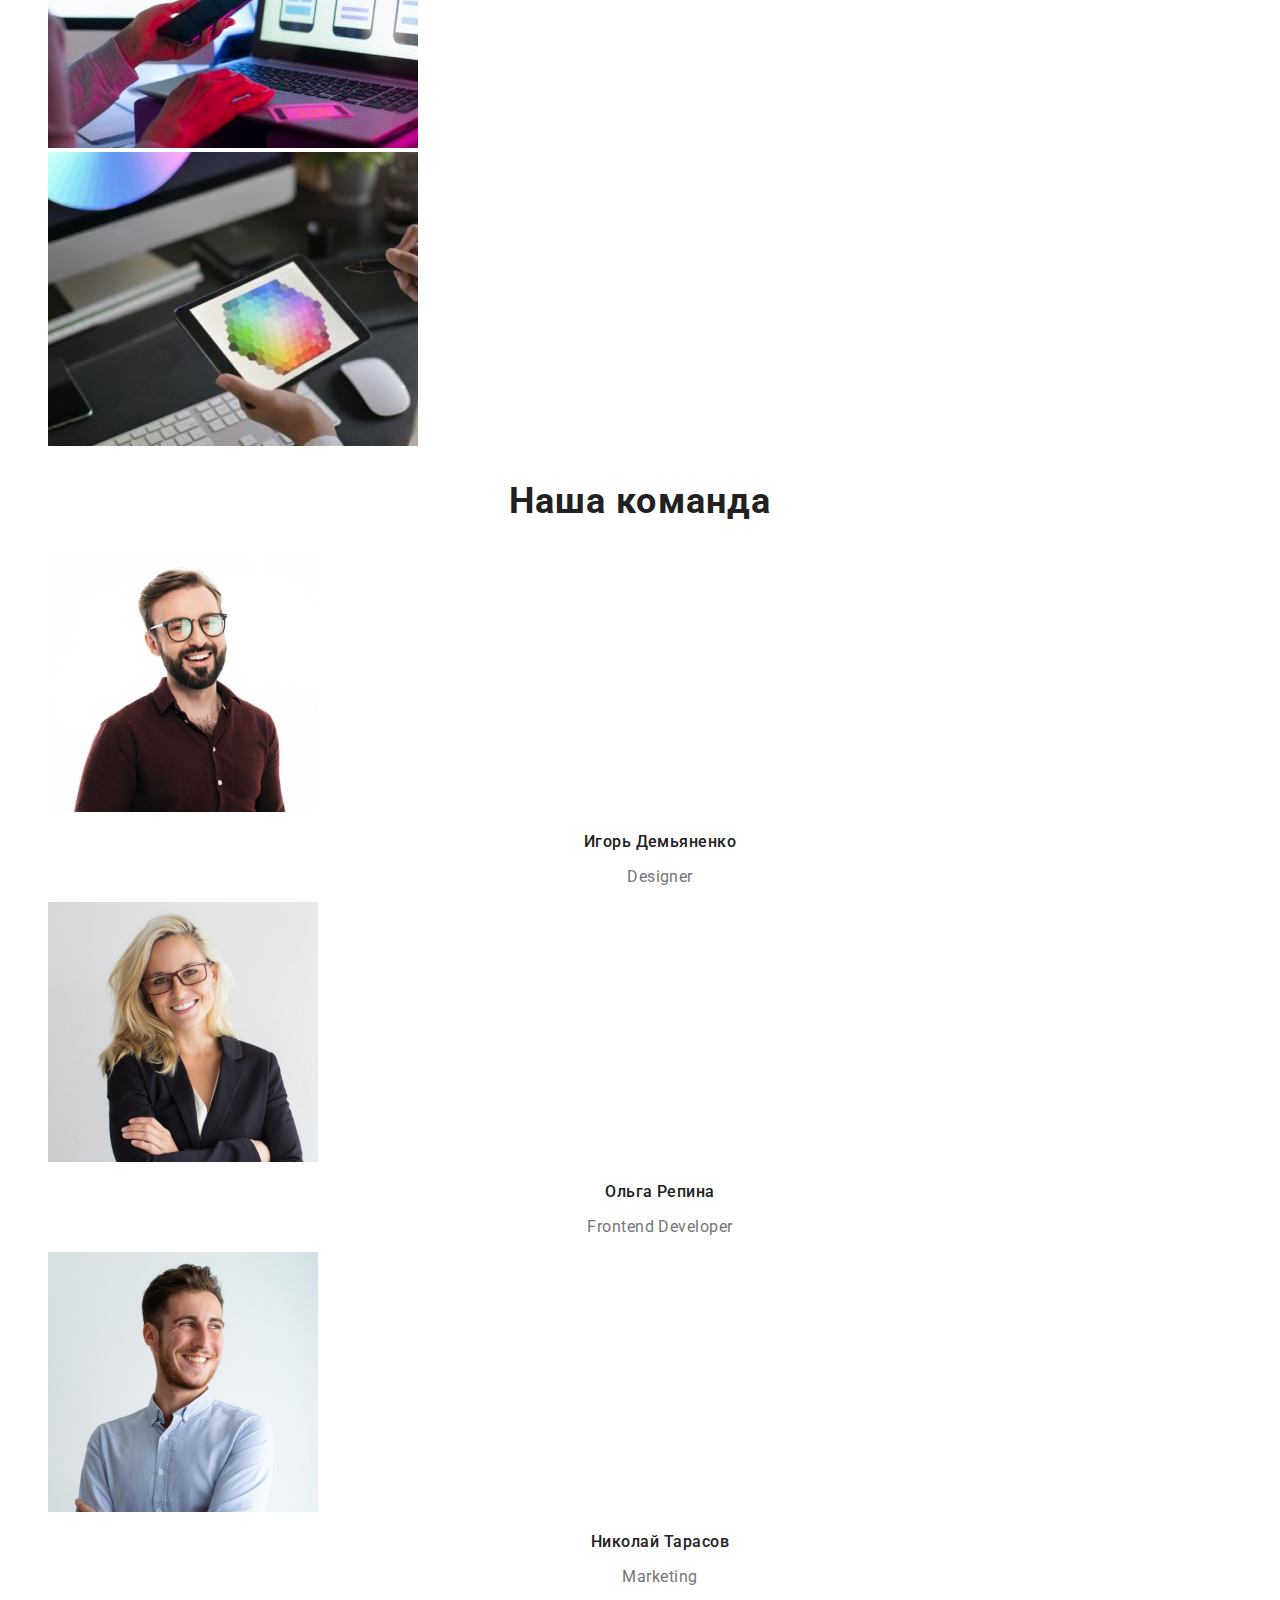
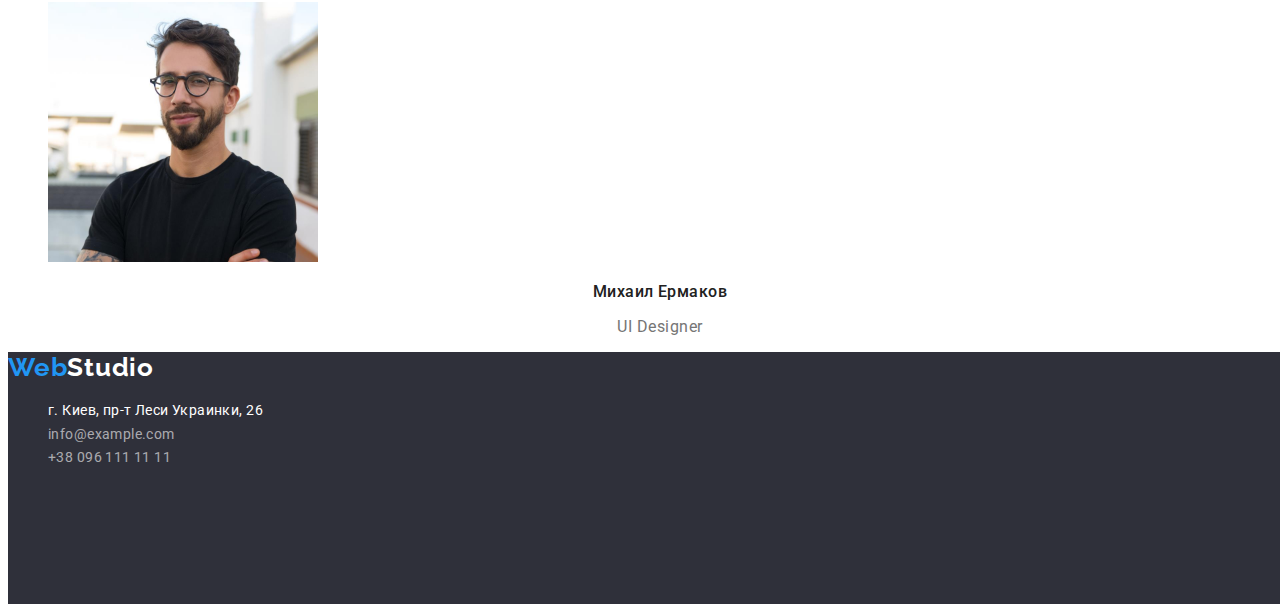
==== commit 1aa7f9da: "домашняя работа №2" ====
--- a/index.html
+++ b/index.html
@@ -62,25 +62,29 @@
           <h2 class="visually-hidden">Наши характеристики</h2>
           <ul>
             <li class="property-item">
-              <h3 class="property-title">Внимание к деталям</h3>
+              <h3 class="property-title">
+                <span class="property-title-up">Внимание к деталям</span>
+              </h3>
               <p class="property-text">
                 Идейные соображения, а также начало повседневной работы по формированию позиции.
               </p>
             </li>
             <li class="property-item">
-              <h3 class="property-title">Пунктуальность</h3>
+              <h3 class="property-title"><span class="property-title-up">Пунктуальность</span></h3>
               <p class="property-text">
                 Задача организации, в особенности же рамки и место обучения кадров влечет за собой.
               </p>
             </li>
             <li class="property-item">
-              <h3 class="property-title">Планирование</h3>
+              <h3 class="property-title"><span class="property-title-up">Планирование</span></h3>
               <p class="property-text">
                 Равным образом консультация с широким активом в значительной степени обуславливает.
               </p>
             </li>
             <li class="property-item">
-              <h3 class="property-title">Современные технологии</h3>
+              <h3 class="property-title">
+                <span class="property-title-up">Современные технологии</span>
+              </h3>
               <p class="property-text">
                 Значимость этих проблем настолько очевидна, что реализация плановых заданий.
               </p>
--- a/css/styles.css
+++ b/css/styles.css
@@ -7,6 +7,7 @@
   --third-text-color: #000000;
   --other-text-color: #ffffff;
   --other-bcg-color: #2196f3;
+  --main-letter-spacing: 0.03em;
 }
 
 .body {
@@ -56,7 +57,7 @@
   font-size: 26px;
   font-weight: 700;
   line-height: 1.19;
-  letter-spacing: 1.2;
+  letter-spacing: var(--main-letter-spacing);
   text-align: left;
 }
 
@@ -68,7 +69,7 @@
   font-size: 14px;
   font-weight: 500;
   line-height: 1.14;
-  letter-spacing: 1.15;
+  letter-spacing: 0.02em;
   text-align: left;
   font-family: inherit;
   color: var(--main-text-color);
@@ -79,7 +80,7 @@
   font-size: 14px;
   font-weight: 500;
   line-height: 1.14;
-  letter-spacing: 1.15;
+  letter-spacing: 0.02em;
   text-align: left;
 }
 
@@ -127,7 +128,7 @@
   font-size: 14px;
   font-weight: 700;
   line-height: 1.21;
-  letter-spacing: 0.03em;
+  letter-spacing: var(--main-letter-spacing);
   text-align: left;
 }
 
@@ -135,8 +136,12 @@
   color: var(--second-text-color);
   font-size: 14px;
   line-height: 1.71;
-  letter-spacing: 0.03em;
-  text-align: left;
+  letter-spacing: var(--main-letter-spacing);
+  text-align: left;
+}
+
+.property-title-up {
+  text-transform: uppercase;
 }
 
 .visually-hidden,
@@ -160,7 +165,7 @@
   font-size: 36px;
   font-weight: 700;
   line-height: 1.17;
-  letter-spacing: 0.03em;
+  letter-spacing: var(--main-letter-spacing);
   text-align: center;
 }
 
@@ -170,7 +175,7 @@
   font-size: 36px;
   font-weight: 700;
   line-height: 1.17;
-  letter-spacing: 0.03em;
+  letter-spacing: var(--main-letter-spacing);
   text-align: center;
   font-family: Roboto;
 }
@@ -180,7 +185,7 @@
   font-size: 16px;
   font-weight: 500;
   line-height: 1.19;
-  letter-spacing: 0.03em;
+  letter-spacing: var(--main-letter-spacing);
   text-align: center;
 }
 
@@ -188,7 +193,7 @@
   color: var(--second-text-color);
   font-size: 16px;
   line-height: 1.19;
-  letter-spacing: 0.03em;
+  letter-spacing: var(--main-letter-spacing);
   text-align: center;
 }
 
@@ -206,7 +211,7 @@
   font-size: 26px;
   font-weight: 700;
   line-height: 1.19;
-  letter-spacing: 0.03em;
+  letter-spacing: var(--main-letter-spacing);
   text-align: left;
 }
 .second-bottom-logo {
@@ -218,7 +223,7 @@
   font-size: 14px;
   font-style: normal;
   line-height: 1.7;
-  letter-spacing: 0.03em;
+  letter-spacing: var(--main-letter-spacing);
   text-align: left;
 }
 
@@ -227,20 +232,23 @@
   font-size: 14px;
   font-style: normal;
   line-height: 1.7;
-  letter-spacing: 0.03em;
-  text-align: left;
-}
+  letter-spacing: var(--main-letter-spacing);
+  text-align: left;
+}
+
+/*----------------портфолио----------------------*/
 
 .potrfolio-buttons {
   color: var(--main-text-color);
   font-size: 16px;
   font-weight: 500;
   line-height: 1.63;
-  letter-spacing: 0.03em;
+  letter-spacing: var(--main-letter-spacing);
   text-align: center;
   border: none;
   border-radius: 4px;
   cursor: pointer;
+  font-family: inherit;
 }
 
 .potrfolio-buttons:hover,
@@ -263,6 +271,6 @@
   color: var(--second-text-color);
   font-size: 16px;
   line-height: 1.88;
-  letter-spacing: 0.03em;
-  text-align: left;
-}
+  letter-spacing: var(--main-letter-spacing);
+  text-align: left;
+}
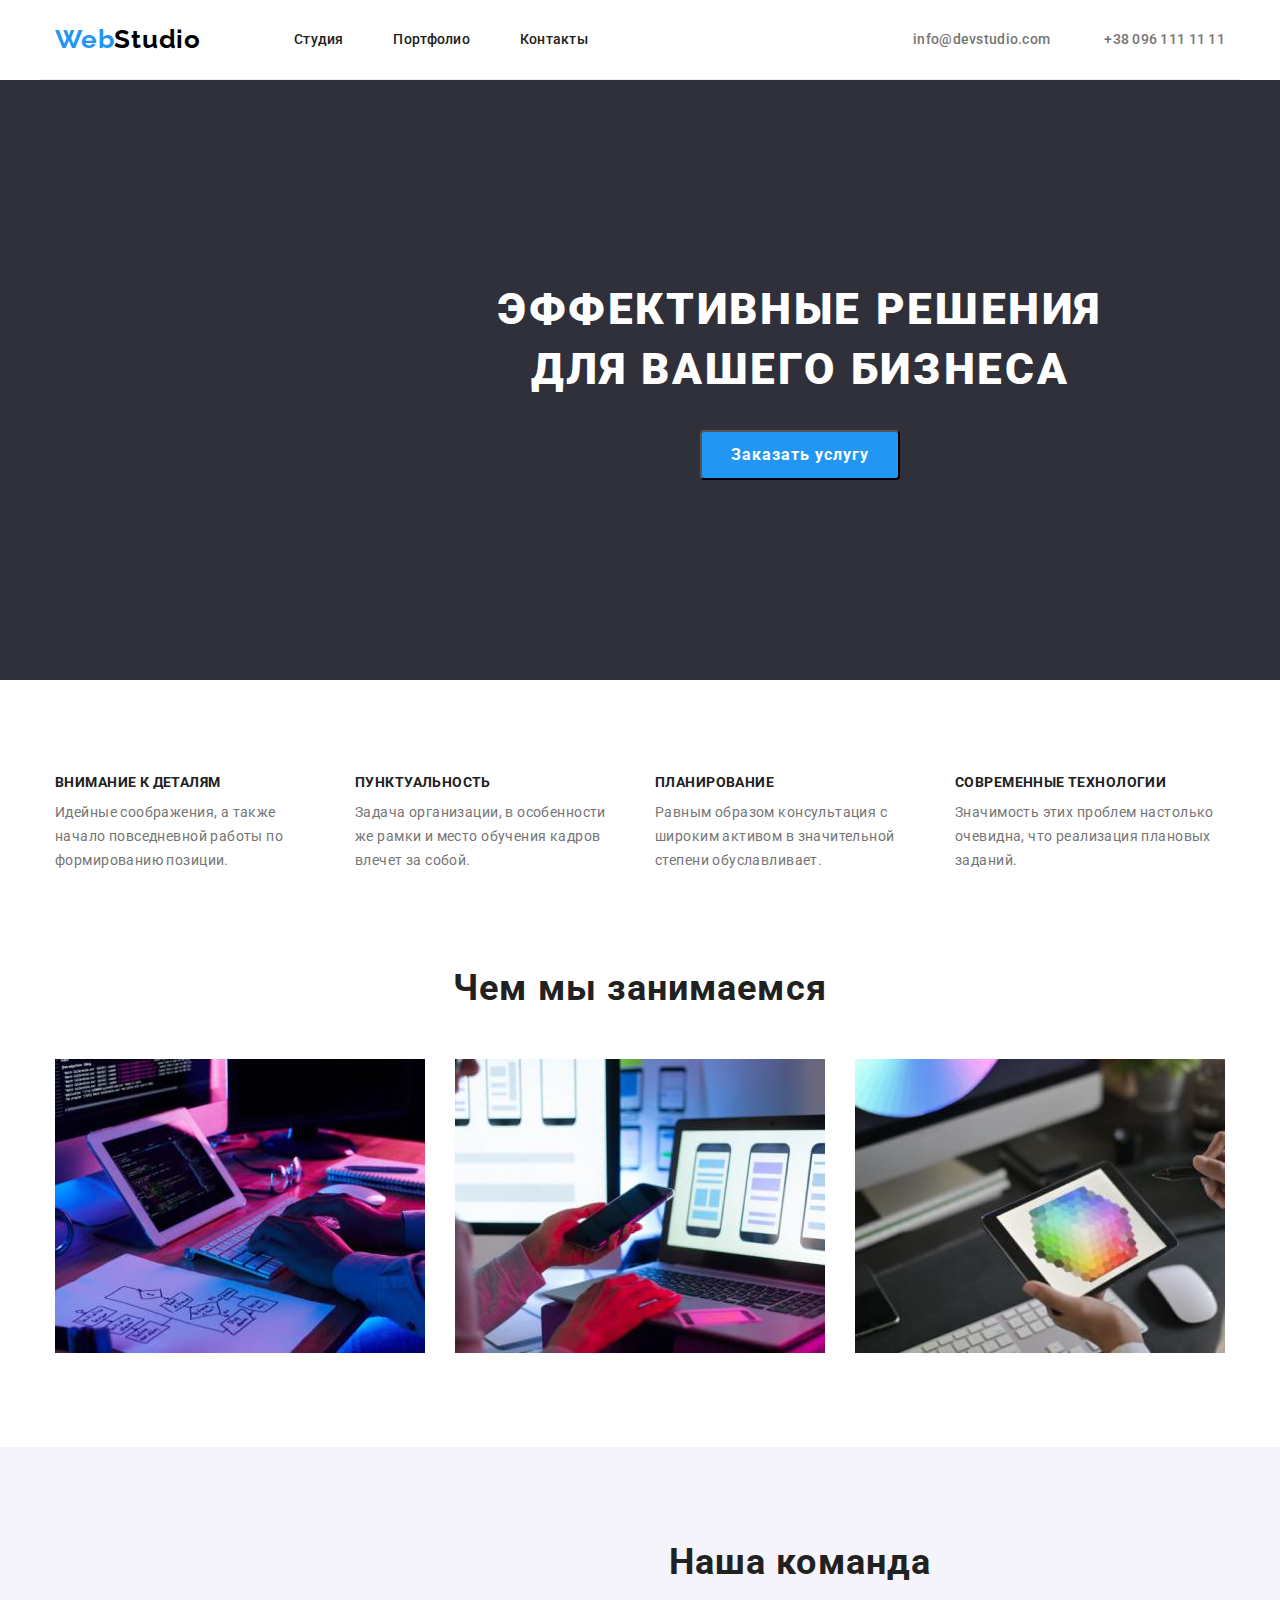
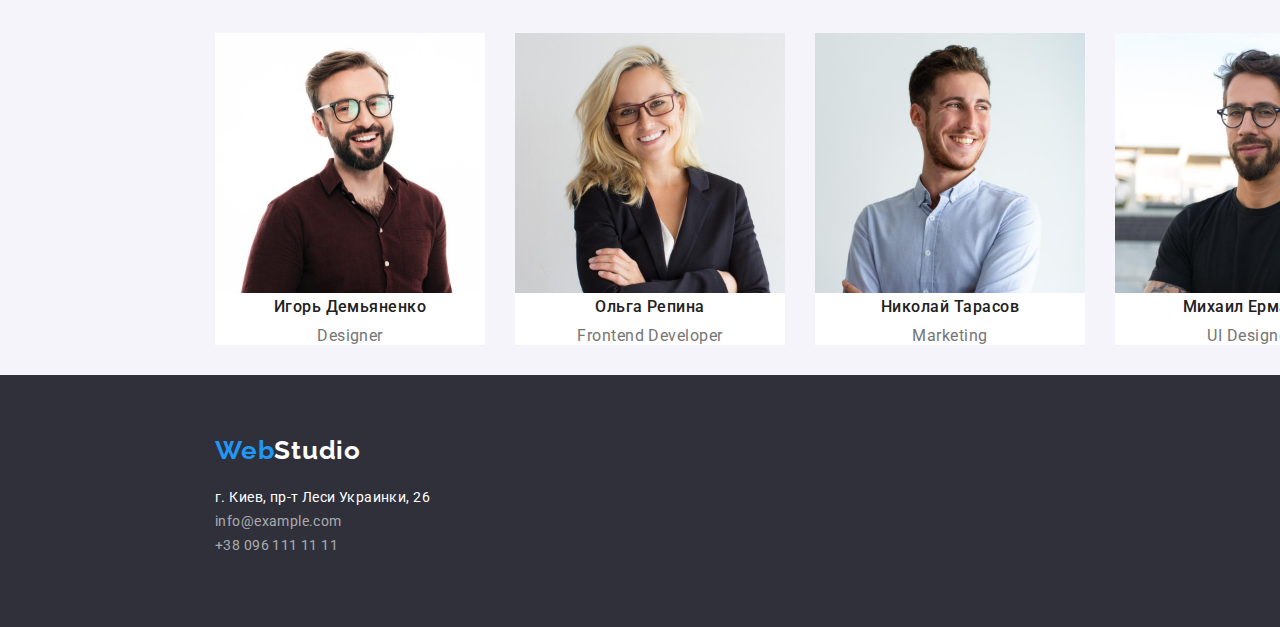
==== commit 12ad4d89: "homework#3" ====
--- a/index.html
+++ b/index.html
@@ -11,92 +11,110 @@
       rel="stylesheet"
     />
     <title>Document</title>
+    <link
+      rel="stylesheet"
+      href="https://cdnjs.cloudflare.com/ajax/libs/modern-normalize/1.1.0/modern-normalize.css"
+      integrity="sha512-Y0MM+V6ymRKN2zStTqzQ227DWhhp4Mzdo6gnlRnuaNCbc+YN/ZH0sBCLTM4M0oSy9c9VKiCvd4Jk44aCLrNS5Q=="
+      crossorigin="anonymous"
+      referrerpolicy="no-referrer"
+    />
     <link rel="stylesheet" href="./css/styles.css" />
   </head>
   <body class="body">
     <header>
-      <div class="header-block">
-        <div>
-          <a href="./index.html" class="logo-link"
-            ><span class="first-top-logo">Web</span><span class="second-top-logo">Studio</span></a
-          >
-        </div>
-        <div>
-          <nav>
-            <ul class="nav-list">
-              <li class="nav-item">
-                <a href="./index.html" class="nav-item-link"
-                  ><span class="nav-item-text"> Студия</span></a
-                >
-              </li>
-              <li class="nav-item">
-                <a href="./portfolio.html" class="nav-item-link"
-                  ><span class="nav-item-text">Портфолио</span></a
-                >
-              </li>
-              <li class="nav-item">
-                <a href="" class="nav-item-link"><span class="nav-item-text">Контакты</span></a>
-              </li>
-            </ul>
-          </nav>
-        </div>
+      <div class="header container">
+        <a href="./index.html" class="logo-link"
+          ><span class="first-top-logo">Web</span><span class="second-top-logo">Studio</span></a
+        >
+        <nav>
+          <ul class="nav-list">
+            <li class="nav-item">
+              <a href="./index.html" class="nav-item-link"
+                ><span class="nav-item-text"> Студия</span></a
+              >
+            </li>
+            <li class="nav-item">
+              <a href="./portfolio.html" class="nav-item-link"
+                ><span class="nav-item-text">Портфолио</span></a
+              >
+            </li>
+            <li class="nav-item">
+              <a href="" class="nav-item-link"><span class="nav-item-text">Контакты</span></a>
+            </li>
+          </ul>
+        </nav>
         <div class="contacts-top">
-          <a href="mailto:info@devstudio.com" class="contacts-top-link"
+          <a href="mailto:info@devstudio.com" class="contacts-top-link mail"
             ><span>info@devstudio.com</span></a
           >
-          <a href="tel:+380961111111" class="contacts-top-link"><span>+38 096 111 11 11</span></a>
+          <a href="tel:+380961111111" class="contacts-top-link tel"
+            ><span>+38 096 111 11 11</span></a
+          >
         </div>
       </div>
     </header>
     <!--main container-->
     <main>
-      <section>
-        <div class="hero-block">
-          <h1 class="hero-title">ЭФФЕКТИВНЫЕ РЕШЕНИЯ ДЛЯ ВАШЕГО БИЗНЕСА</h1>
+      <section class="main-hero">
+        <div class="container hero">
+          <h1 class="hero-title">Эффективные решения для вашего бизнеса</h1>
           <button type="button" class="hero-buttons">Заказать услугу</button>
         </div>
       </section>
       <!--Наши характеристики-->
       <div>
-        <section>
+        <section class="property">
           <h2 class="visually-hidden">Наши характеристики</h2>
-          <ul>
-            <li class="property-item">
-              <h3 class="property-title">
-                <span class="property-title-up">Внимание к деталям</span>
-              </h3>
-              <p class="property-text">
-                Идейные соображения, а также начало повседневной работы по формированию позиции.
-              </p>
-            </li>
-            <li class="property-item">
-              <h3 class="property-title"><span class="property-title-up">Пунктуальность</span></h3>
-              <p class="property-text">
-                Задача организации, в особенности же рамки и место обучения кадров влечет за собой.
-              </p>
-            </li>
-            <li class="property-item">
-              <h3 class="property-title"><span class="property-title-up">Планирование</span></h3>
-              <p class="property-text">
-                Равным образом консультация с широким активом в значительной степени обуславливает.
-              </p>
-            </li>
-            <li class="property-item">
-              <h3 class="property-title">
-                <span class="property-title-up">Современные технологии</span>
-              </h3>
-              <p class="property-text">
-                Значимость этих проблем настолько очевидна, что реализация плановых заданий.
-              </p>
+          <ul class="container property-list">
+            <li class="property-item-list">
+              <div class="property-item-block">
+                <h3 class="property-title">
+                  <span class="property-title-up">Внимание к деталям</span>
+                </h3>
+                <p class="property-text">
+                  Идейные соображения, а также начало повседневной работы по формированию позиции.
+                </p>
+              </div>
+            </li>
+            <li class="property-item-list">
+              <div class="property-item-block">
+                <h3 class="property-title">
+                  <span class="property-title-up">Пунктуальность</span>
+                </h3>
+                <p class="property-text">
+                  Задача организации, в особенности же рамки и место обучения кадров влечет за
+                  собой.
+                </p>
+              </div>
+            </li>
+            <li class="property-item-list">
+              <div class="property-item-block">
+                <h3 class="property-title"><span class="property-title-up">Планирование</span></h3>
+                <p class="property-text">
+                  Равным образом консультация с широким активом в значительной степени
+                  обуславливает.
+                </p>
+              </div>
+            </li>
+            <li class="property-item-list">
+              <div class="property-item-block">
+                <h3 class="property-title">
+                  <span class="property-title-up">Современные технологии</span>
+                </h3>
+                <p class="property-text">
+                  Значимость этих проблем настолько очевидна, что реализация плановых заданий.
+                </p>
+              </div>
             </li>
           </ul>
         </section>
       </div>
       <!--Чем мы занимаемся-->
-      <div>
-        <section>
+
+      <section class="work">
+        <div class="container">
           <h2 class="work-title">Чем мы занимаемся</h2>
-          <ul>
+          <ul class="work-list">
             <li class="work-list-item">
               <img src="./images/img.jpg" alt="работа с кодом на клавиутаре" width="370" />
             </li>
@@ -107,68 +125,82 @@
               <img src="./images/img3.jpg" alt="работа с цветом на планшете" width="370" />
             </li>
           </ul>
-        </section>
-      </div>
+        </div>
+      </section>
+
       <!--Наша команда-->
-      <div>
-        <section>
+
+      <section class="team">
+        <div class="container team-block">
           <h2 class="team-title">Наша команда</h2>
-          <ul>
-            <li class="team-list">
-              <img src="./images/img4.jpg" alt="фото Игоря" width="270" />
-              <h3 class="team-name">Игорь Демьяненко</h3>
-              <p class="team-ocupation">Designer</p>
-            </li>
-            <li class="team-list">
-              <img src="./images/img5.jpg" alt="фото Ольги" width="270" />
-              <h3 class="team-name">Ольга Репина</h3>
-              <p class="team-ocupation">Frontend Developer</p>
-            </li>
-            <li class="team-list">
-              <img src="./images/img6.jpg" alt="фото Николая" width="270" />
-              <h3 class="team-name">Николай Тарасов</h3>
-              <p class="team-ocupation">Marketing</p>
-            </li>
-            <li class="team-list">
-              <img src="./images/img7.jpg" alt="фото Михаила" width="270" />
-              <h3 class="team-name">Михаил Ермаков</h3>
-              <p class="team-ocupation">UI Designer</p>
-            </li>
-          </ul>
-        </section>
-      </div>
+          <ul class="team-list">
+            <li class="team-list-item">
+              <div class="team-list-block">
+                <img src="./images/img4.jpg" alt="фото Игоря" width="270" />
+                <h3 class="team-name">Игорь Демьяненко</h3>
+                <p class="team-ocupation">Designer</p>
+              </div>
+            </li>
+            <li class="team-list-item">
+              <div class="team-list-block">
+                <img src="./images/img5.jpg" alt="фото Ольги" width="270" />
+                <h3 class="team-name">Ольга Репина</h3>
+                <p class="team-ocupation">Frontend Developer</p>
+              </div>
+            </li>
+            <li class="team-list-item">
+              <div class="team-list-block">
+                <img src="./images/img6.jpg" alt="фото Николая" width="270" />
+                <h3 class="team-name">Николай Тарасов</h3>
+                <p class="team-ocupation">Marketing</p>
+              </div>
+            </li>
+            <li class="team-list-item">
+              <div class="team-list-block">
+                <img src="./images/img7.jpg" alt="фото Михаила" width="270" />
+                <h3 class="team-name">Михаил Ермаков</h3>
+                <p class="team-ocupation">UI Designer</p>
+              </div>
+            </li>
+          </ul>
+        </div>
+      </section>
     </main>
     <footer class="footer-section">
-      <div>
-        <a href="./index.html" class="bottom-link"
-          ><span class="first-bottom-logo">Web</span
-          ><span class="second-bottom-logo">Studio</span></a
-        >
+      <div class="container">
+        <div class="footer-logo">
+          <a href="./index.html" class="bottom-link"
+            ><span class="first-bottom-logo">Web</span
+            ><span class="second-bottom-logo">Studio</span></a
+          >
+        </div>
+        <address>
+          <div class="address-bottom">
+            <ul class="address-list">
+              <li class="address-list-item">
+                <a
+                  href="https://goo.gl/maps/Vf61pnLDupjKGq1i8"
+                  target="_blank"
+                  rel="norefferer
+            noopeneer"
+                  class="address-bottom-link"
+                  ><span class="address-bottom-map">г. Киев, пр-т Леси Украинки, 26</span></a
+                >
+              </li>
+              <li class="address-list-item">
+                <a href="mailto:info@example.com" class="address-bottom-link"
+                  ><span>info@example.com</span></a
+                >
+              </li>
+              <li class="address-list-item">
+                <a href="tel:+380961111111" class="address-bottom-link"
+                  ><span> +38 096 111 11 11</span></a
+                >
+              </li>
+            </ul>
+          </div>
+        </address>
       </div>
-      <address class="address-bottom">
-        <ul>
-          <li class="address-list">
-            <a
-              href="https://goo.gl/maps/Vf61pnLDupjKGq1i8"
-              target="_blank"
-              rel="norefferer
-            noopeneer"
-              class="address-bottom-link"
-              ><span class="address-bottom-map">г. Киев, пр-т Леси Украинки, 26</span></a
-            >
-          </li>
-          <li class="address-list">
-            <a href="mailto:info@example.com" class="address-bottom-link"
-              ><span>info@example.com</span></a
-            >
-          </li>
-          <li class="address-list">
-            <a href="tel:+380961111111" class="address-bottom-link"
-              ><span> +38 096 111 11 11</span></a
-            >
-          </li>
-        </ul>
-      </address>
     </footer>
   </body>
 </html>
--- a/css/styles.css
+++ b/css/styles.css
@@ -15,6 +15,32 @@
   background-color: var(--body-main-color);
 }
 
+h1,
+h2,
+h3,
+h4,
+h5,
+h6,
+p {
+  margin: 0;
+}
+
+ul {
+  margin: 0;
+  padding: 0;
+}
+
+.container {
+  width: 1200px;
+  padding-left: 15px;
+  padding-right: 15px;
+  margin: 0 auto;
+}
+
+/* .section {
+  padding: 94px 0;
+} */
+
 .logo-link,
 .nav-item-link,
 .contacts-top-link,
@@ -24,10 +50,10 @@
 }
 
 .nav-item,
-.property-item,
+.property-item-list,
 .work-list-item,
-.team-list,
-.address-list,
+.team-list-item,
+.address-list-item,
 .buttons-list-item,
 .block-list-item {
   list-style: none;
@@ -84,20 +110,39 @@
   text-align: left;
 }
 
-/*чтобы видно было хедер - потом удалить*/
-/* .header-block {
-  background-color: violet;
+.header.container {
+  /* background-color: violet; */
   height: 80px;
-  width: 1600px;
-} */
+  display: flex;
+  align-items: center;
+  border-bottom: 1px solid #ececec;
+}
+
+.nav-list {
+  display: flex;
+  justify-content: space-between;
+  padding-inline-start: 0;
+  margin-left: 93px;
+  width: 294px;
+}
+
+.contacts-top {
+  margin-left: auto;
+}
+.contacts-top-link.mail {
+  margin-right: 50px;
+}
 
 /*----------------главный раздел----------------------*/
-
 /*чтобы видно было секцию-герой*/
-.hero-block {
-  height: 600px;
+.main-hero {
   width: 1600px;
   background-color: var(--section-color);
+}
+
+.container.hero {
+  height: 600px;
+  text-align: center;
 }
 
 .hero-title {
@@ -106,7 +151,10 @@
   font-weight: 900;
   line-height: 1.36;
   letter-spacing: 0.06em;
-  text-align: center;
+  text-transform: uppercase;
+  width: 696px;
+  margin: 0 auto;
+  padding-top: 200px;
 }
 
 .hero-buttons {
@@ -118,7 +166,11 @@
   text-align: center;
   background-color: var(--other-bcg-color);
   cursor: pointer;
+  box-sizing: border-box;
   border-radius: 4px;
+  min-width: 200px;
+  min-height: 50px;
+  margin-top: 30px;
 }
 
 /*----------------характеристики----------------------*/
@@ -130,6 +182,7 @@
   line-height: 1.21;
   letter-spacing: var(--main-letter-spacing);
   text-align: left;
+  margin-bottom: 10px;
 }
 
 .property-text {
@@ -158,6 +211,35 @@
   margin: -1px;
 }
 
+/*сделать сеткой или процентами или еще как---- */
+.property-list {
+  display: flex;
+  justify-content: space-between;
+  /* background-color: tomato; */
+  margin-top: 94px;
+}
+
+/*.property-item-block {
+  margin-left: 30px;
+}
+.property-item-block:first-child {
+  margin-left: 0;
+}*/
+/* проверить---------------------------------- */
+.property-item-list:not(:last-child) {
+  margin-right: 30px;
+}
+
+.property-item-list {
+  min-width: 270px;
+}
+/* .property {
+  background-color: teal;
+} */
+/* width: 1200px;
+  margin-left: auto;
+  margin-right: auto; */
+
 /*----------------занимаемся----------------------*/
 
 .work-title {
@@ -167,6 +249,28 @@
   line-height: 1.17;
   letter-spacing: var(--main-letter-spacing);
   text-align: center;
+  margin-bottom: 50px;
+}
+.work-list {
+  /* background-color: brown; */
+  display: flex;
+  justify-content: space-between;
+}
+
+.work-list-item > img {
+  display: block;
+}
+/* .work-list-item {
+  margin-left: 30px;
+}
+.work-list-item:first-child {
+  margin-left: 0;
+} */
+.work-list-item:not(:first-child) {
+  margin-left: 30px;
+}
+.work {
+  margin-top: 94px;
 }
 
 /*----------------команда----------------------*/
@@ -178,6 +282,7 @@
   letter-spacing: var(--main-letter-spacing);
   text-align: center;
   font-family: Roboto;
+  margin-bottom: 50px;
 }
 
 .team-name {
@@ -187,6 +292,7 @@
   line-height: 1.19;
   letter-spacing: var(--main-letter-spacing);
   text-align: center;
+  margin-bottom: 10px;
 }
 
 .team-ocupation {
@@ -195,8 +301,32 @@
   line-height: 1.19;
   letter-spacing: var(--main-letter-spacing);
   text-align: center;
-}
-
+  margin-bottom: 30px;
+}
+.team {
+  background-color: #f5f4fa;
+  width: 1600px;
+  margin-top: 94px;
+}
+
+.team-block {
+  padding-top: 94px;
+}
+.team-list {
+  display: flex;
+  justify-content: space-between;
+  /* background-color: brown; */
+}
+
+.team-list-block {
+  background-color: var(--body-main-color);
+}
+.team-list-block:first-child {
+  margin-left: 0;
+}
+.team-list-item > img {
+  margin-bottom: 30px;
+}
 /*----------------футер----------------------*/
 .footer-section {
   height: 252px;
@@ -236,6 +366,19 @@
   text-align: left;
 }
 
+.footer-logo {
+  /* padding-left: 215px; */
+  padding-top: 60px;
+  width: 145px;
+}
+
+.address-bottom {
+  padding-top: 20px;
+}
+
+.address-list {
+  padding-inline-start: 0;
+}
 /*----------------портфолио----------------------*/
 
 .potrfolio-buttons {
@@ -274,3 +417,15 @@
   letter-spacing: var(--main-letter-spacing);
   text-align: left;
 }
+
+.buttons.container.section {
+  display: flex;
+  justify-content: space-between;
+  align-items: flex-start;
+  /* padding-top: 0; */
+  padding-bottom: 0;
+}
+.buttons-list-item {
+  margin-left: auto;
+  margin-right: auto;
+}
